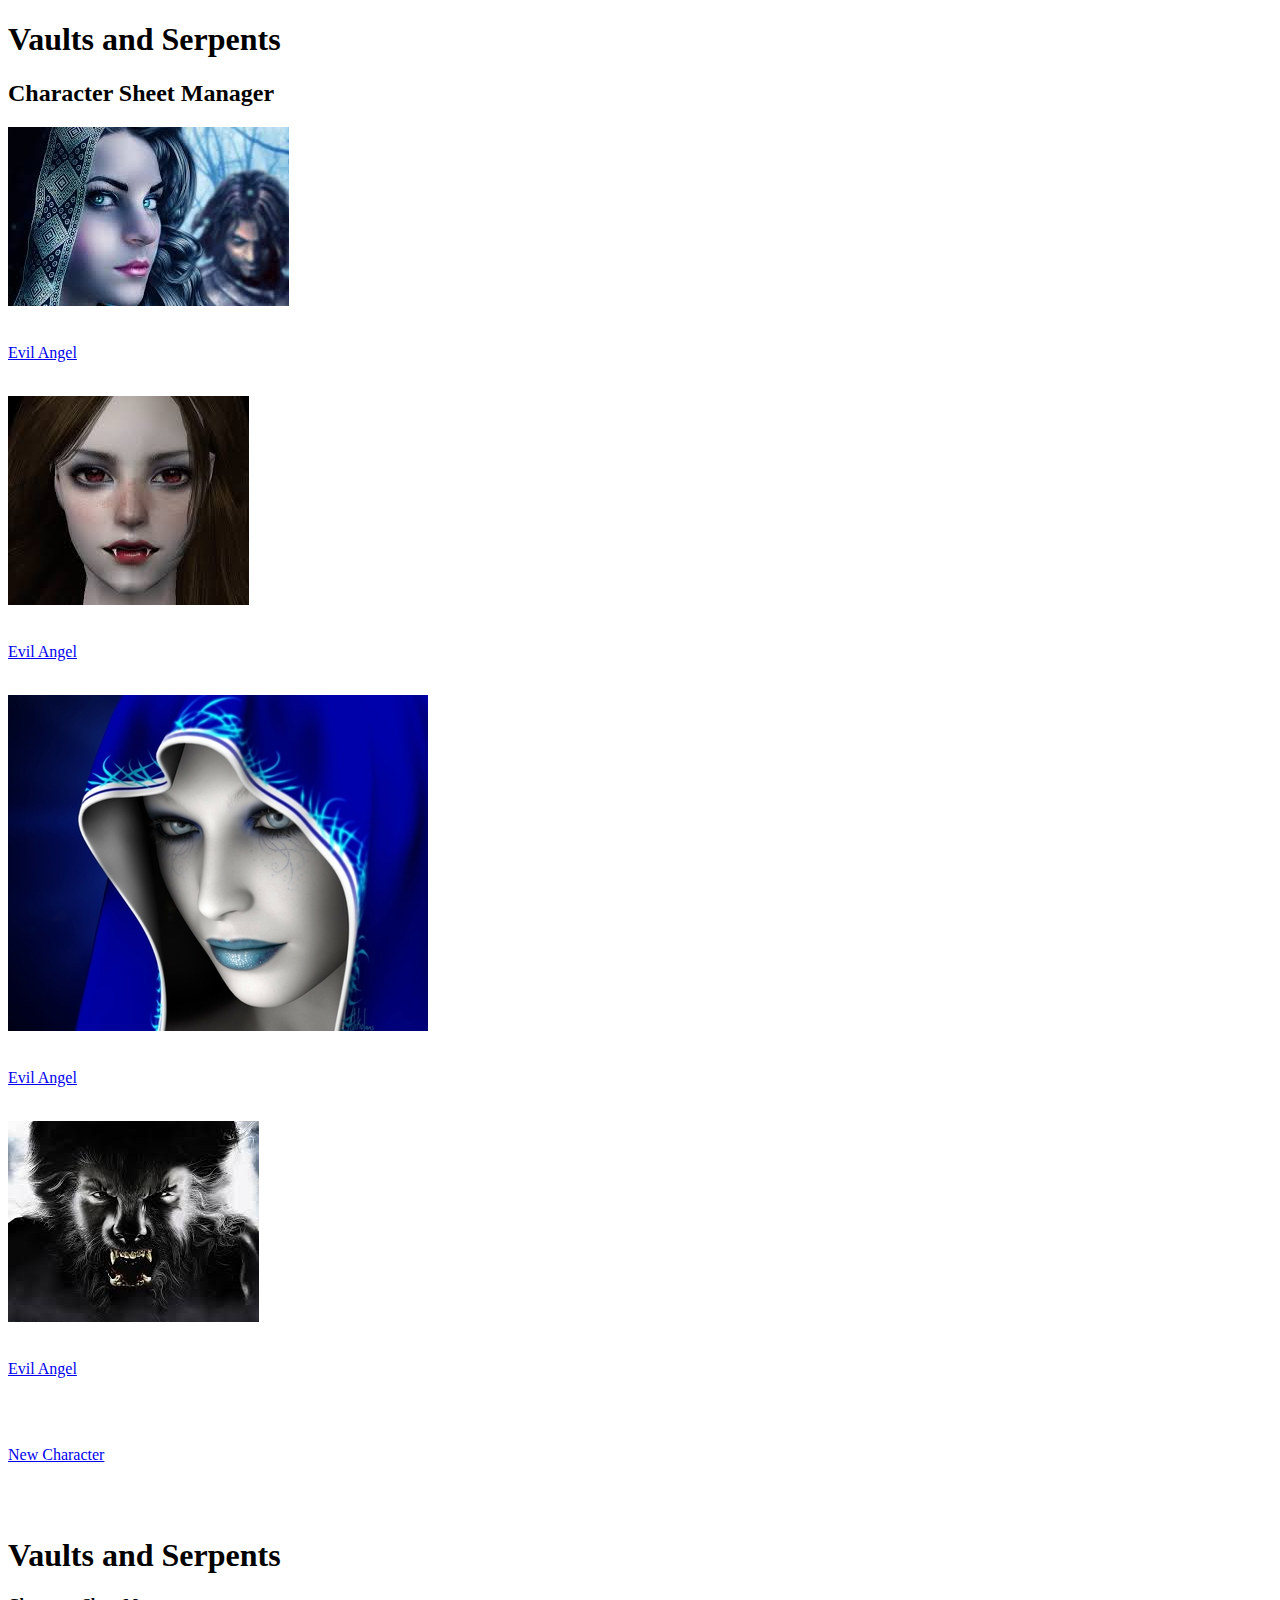
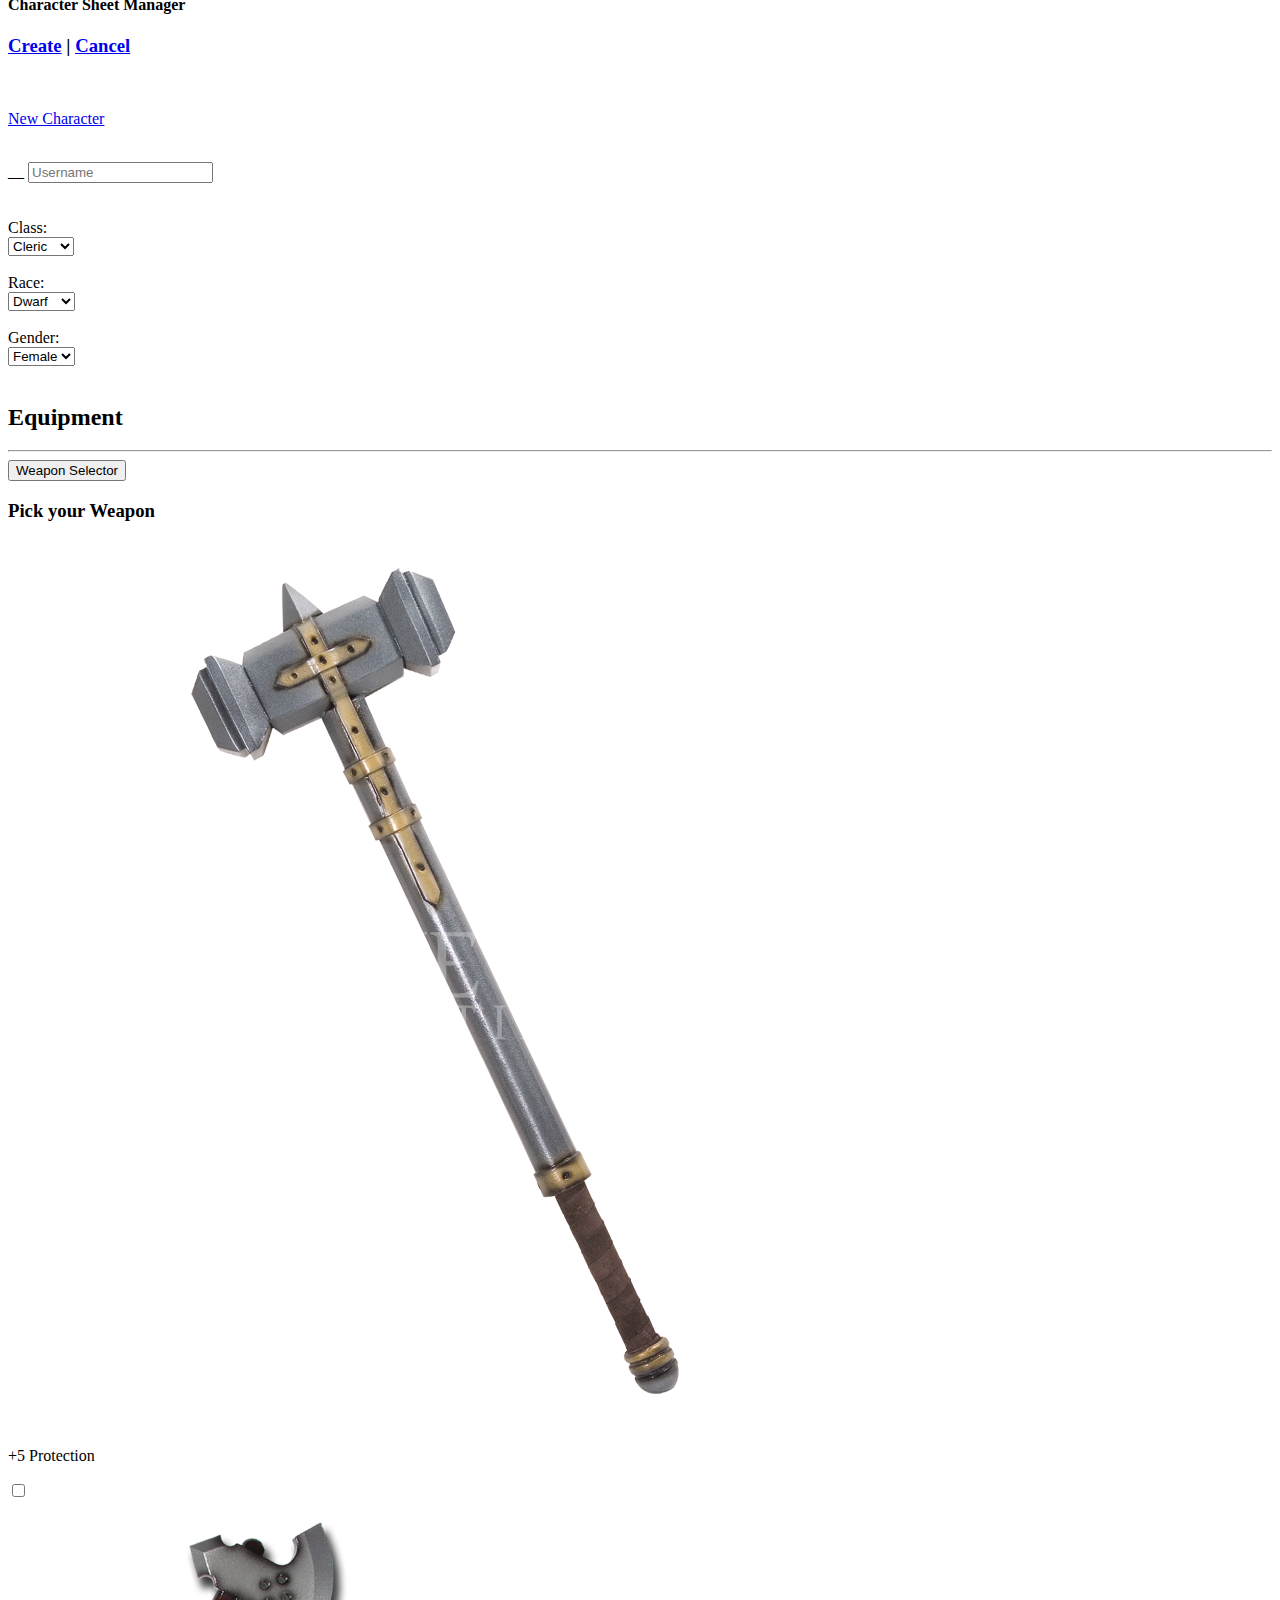
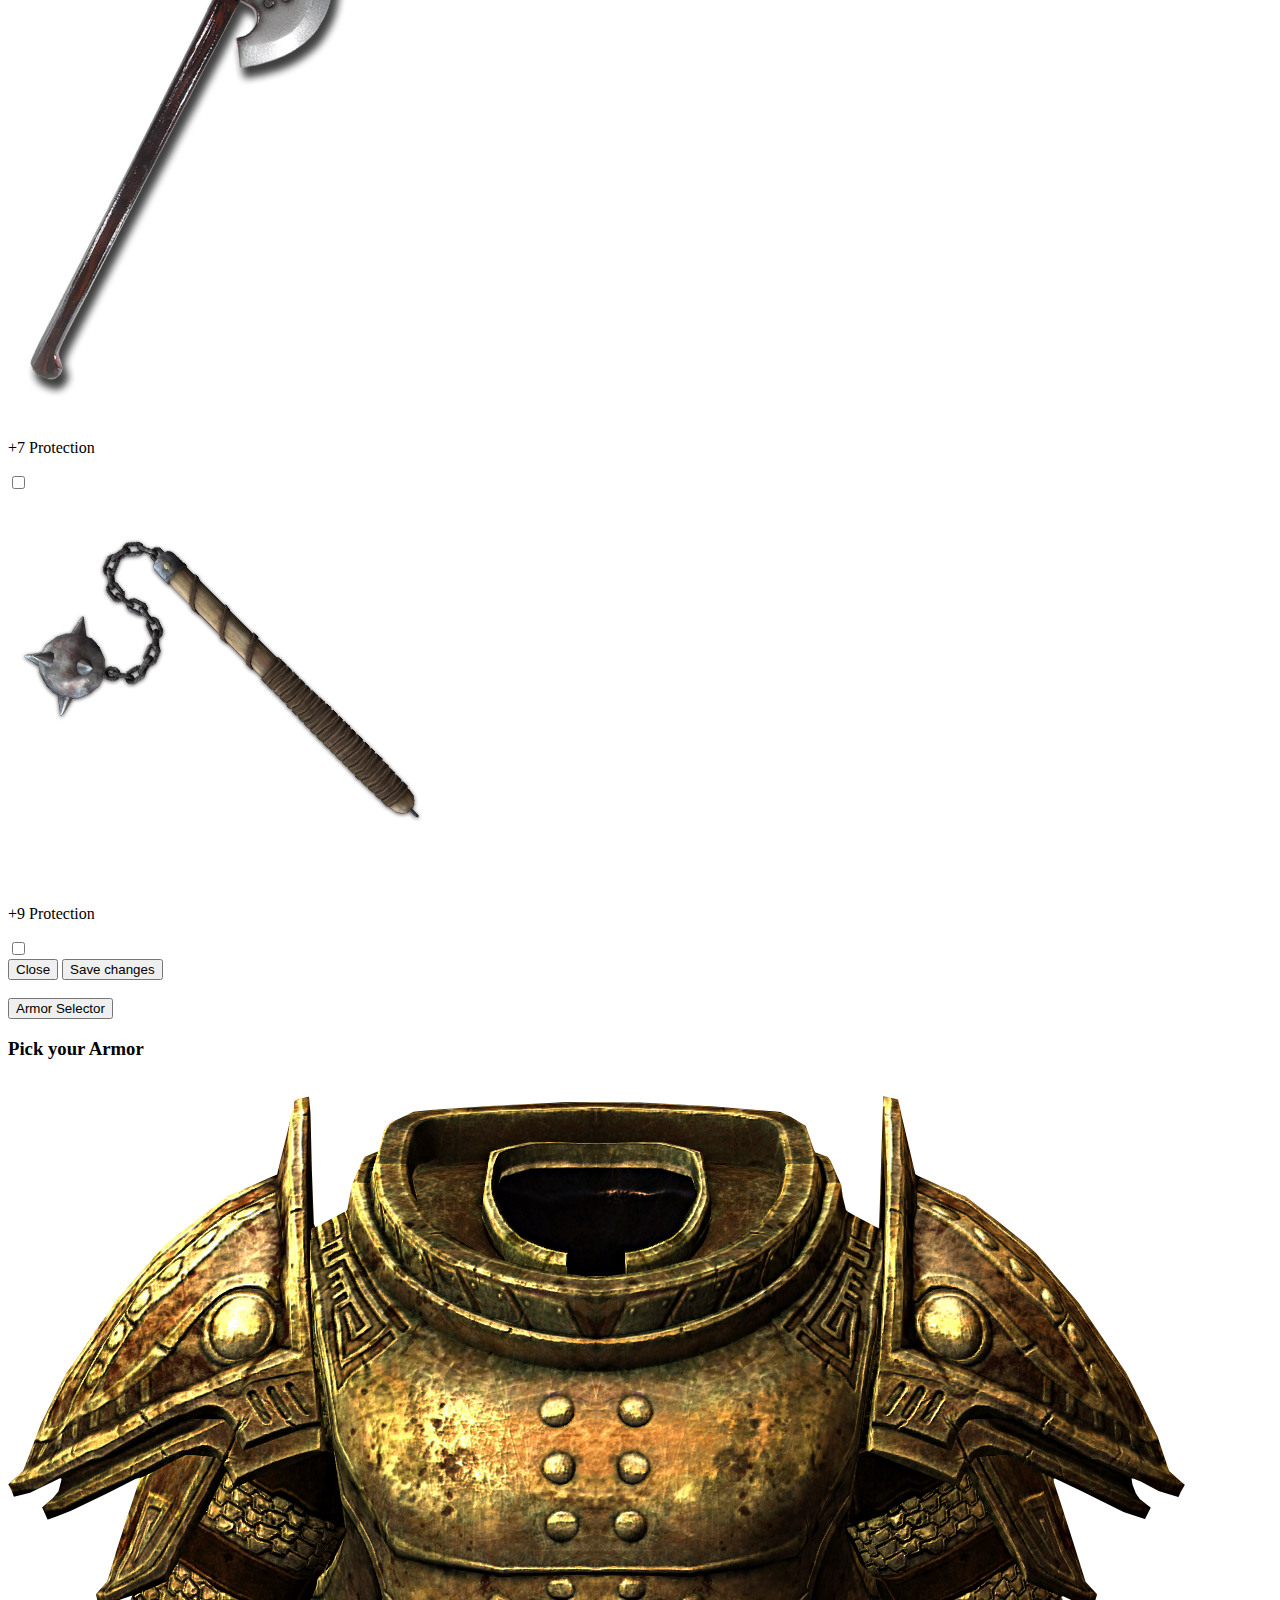
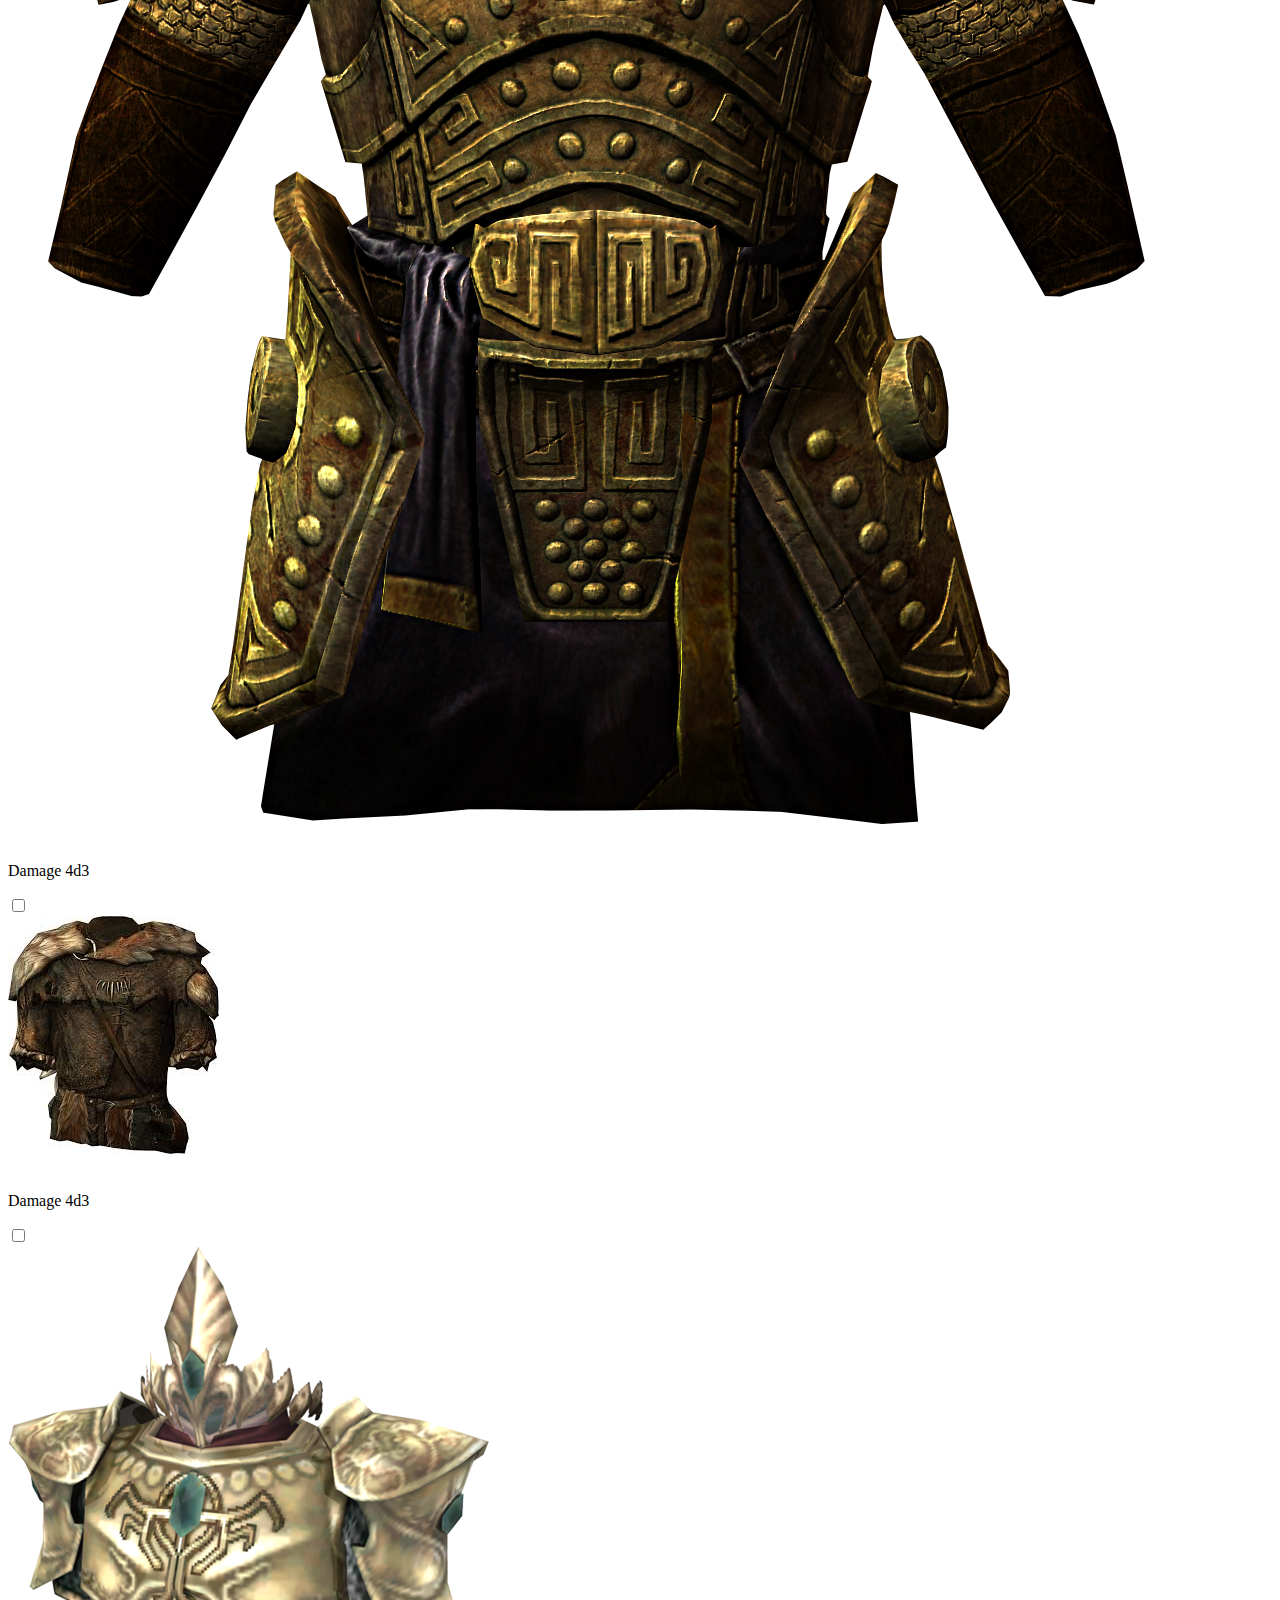
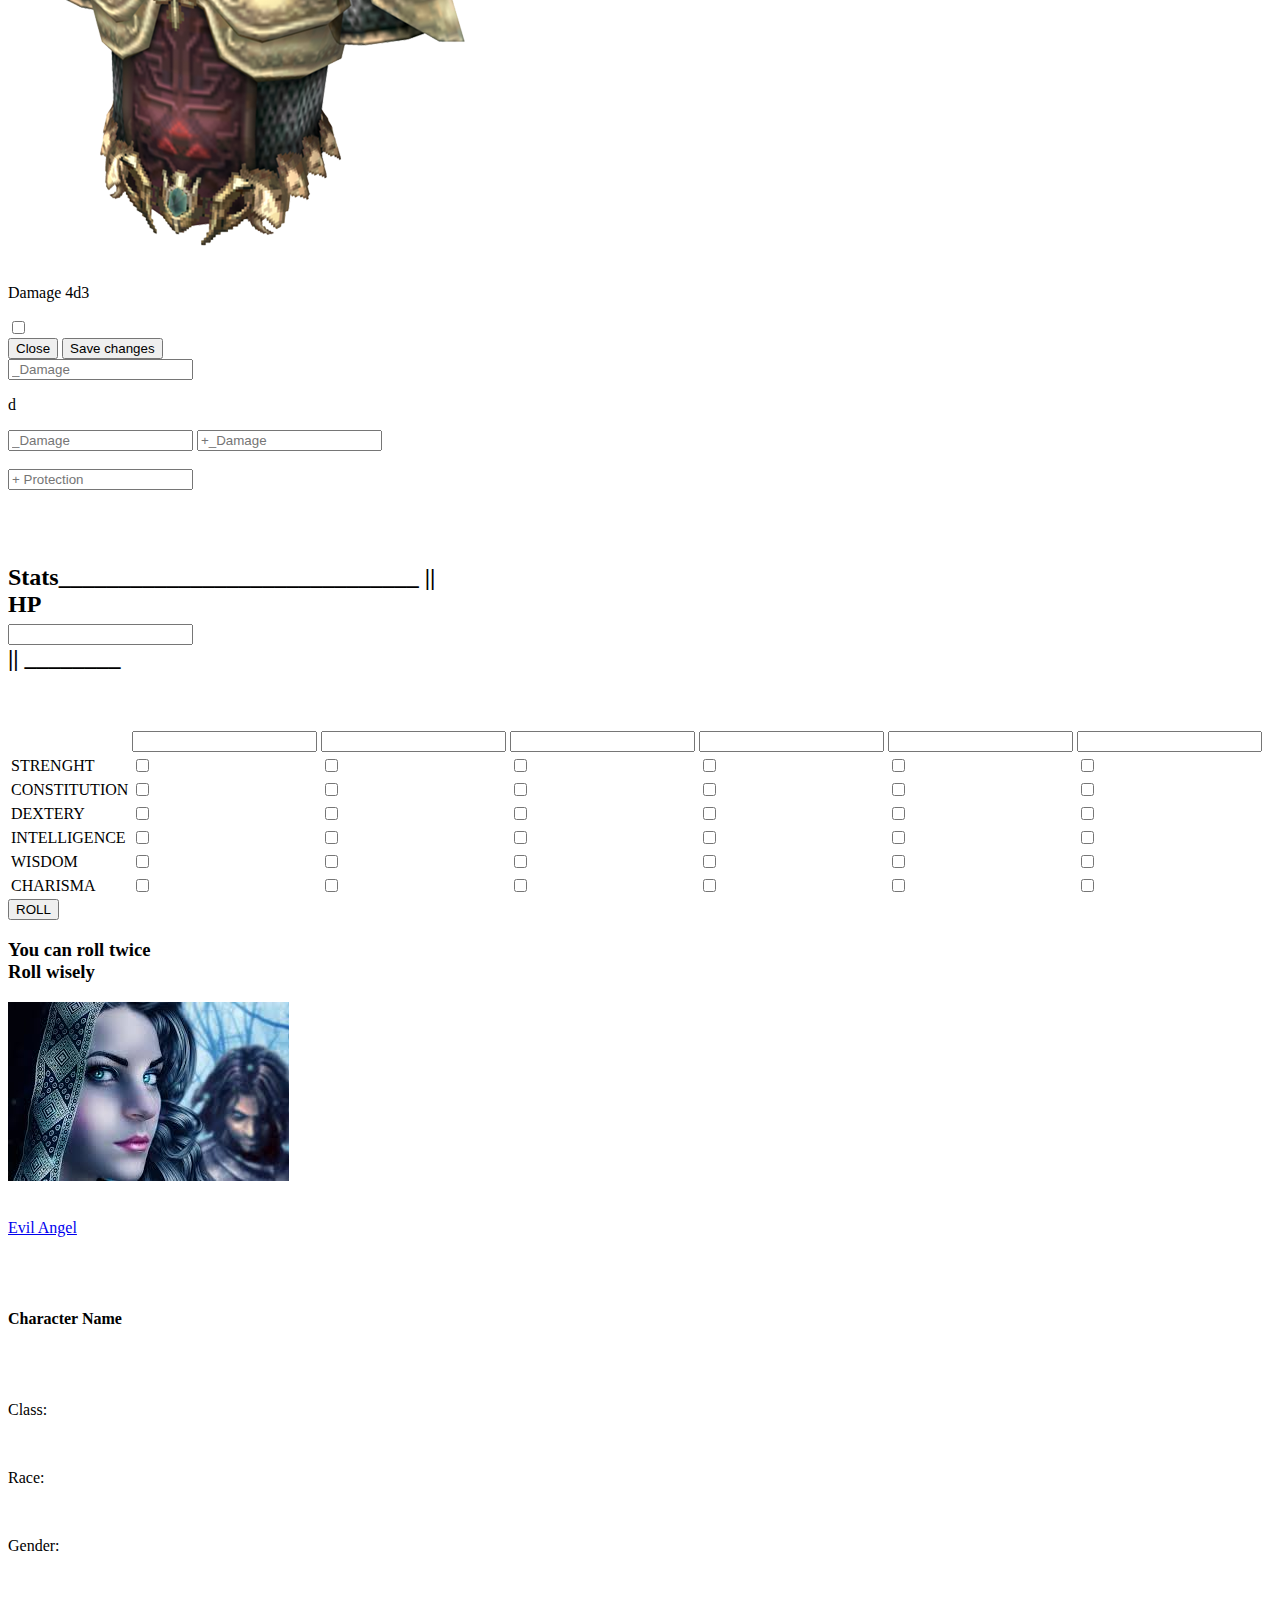
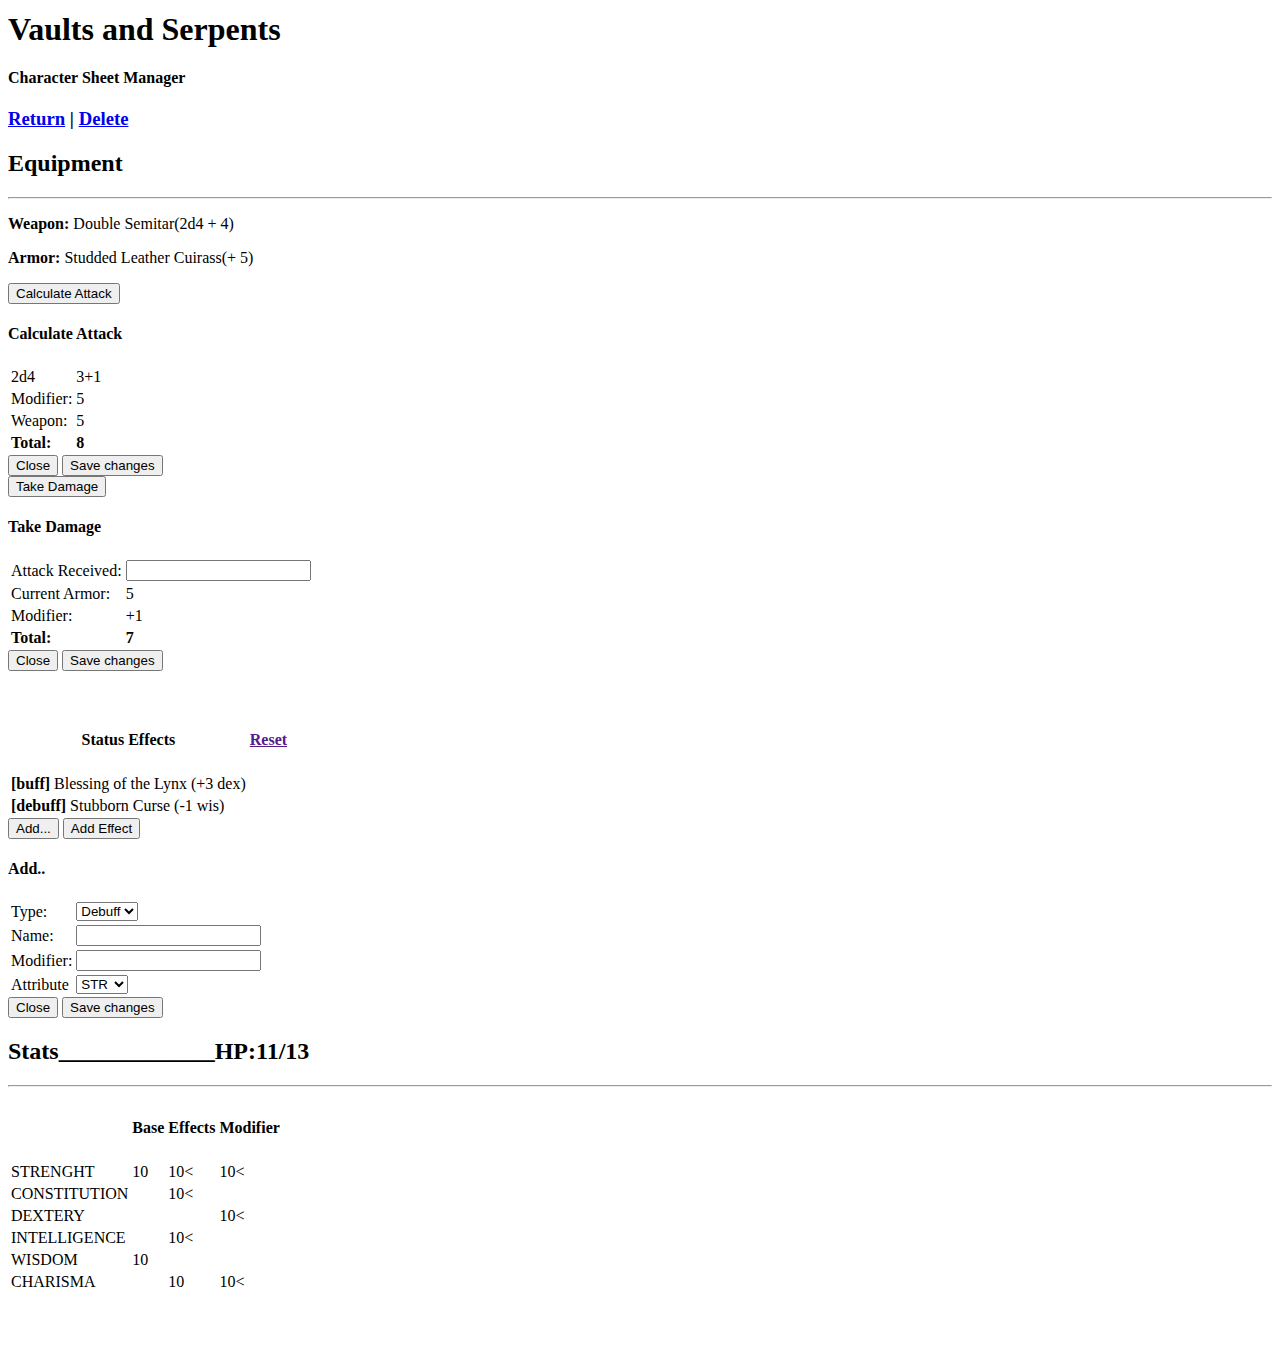
==== rogelioDiazJimenez_Final/index.html @ 83efd7be "Adjuntando el trabajo de Adrian Carmiol" ====
<!DOCTYPE html>
<html lang="en">
<head>
	<meta charset="UTF-8">
	<title>D&ampD app</title>

	<link rel="stylesheet" type="text/css" href="assetsbs/css/bootstrap.min.css">


	<link rel="stylesheet" href="assetsbs/font_awesome/css/font-awesome.min.css"/>
	<link rel="stylesheet" href="assetsbs/font_awesome/css/font-awesome.css"/>
    <link rel="stylesheet" type="text/css" href="assetsbs/css/styles.css">


    <script src="assetsbs/js/jquery-2.1.3.min.js"></script>
    <script src="assetsbs/js/bootstrap.min.js"></script>
    <script src="assetsbs/js/classFunctions.js"></script>
	<script src="assetsbs/js/logica.js"></script>
	<script src="assetsbs/js/form.js"></script>

</head>
<body>
	<div class="jumbotron">
		<div class="container">
			<h1>Vaults and Serpents</h1>
			<h2>Character Sheet Manager</h2>

		</div>
	</div>

	<div class="container " id="pageHome">
		<div class="row">
			<div class="col-lg-4 center-block text-center"><a href="javascript:;"><img src="img/character/character02.jpg" alt="..." class="img-rounded playerthumb"><br/><br/><p >Evil Angel</p></a><br/>
				</div>
			<div class="col-lg-4 text-center"><a href="javascript:;"><img src="img/character/character03.jpg" alt="..." class="img-rounded playerthumb"><br/><br/><p>Evil Angel</p></a>
				<br/>
				</div>
			<div class="col-lg-4 text-center"><a href="javascript:;"><img src="img/character/character04.jpg" alt="..." class="img-rounded playerthumb"><br/><br/><p>Evil Angel</p></a>
				<br/>
				</div>
			<div class="col-lg-4 text-center"><a href="javascript:;"><img src="img/character/character05.jpg" alt="..." class="img-rounded playerthumb"><br/><br/><p>Evil Angel</p></a>
				<br/>
				</div>

			<div class="col-lg-4 text-center"><a href="javascript:;"><i class="fa fa-user-plus fsize"></i><br/><p>New Character</p></a><br/>
				<br/></div>
		</div>
	</div>

	<div class="container" id="pageCreacion">
		<div class="row">
			<div class=" jumbotron">
				<h1>Vaults and Serpents</h1>
				<h4>Character Sheet Manager</h4>
				<h3><a href="javascript:">Create</a> | <a href="javascript;">Cancel</a></h3>
			</div>
		</div>
		<div class="row center-block">

				<div class="col-lg-4 text-center">
					<a href="javascript:;"><i class="fa fa-user-plus fsize"></i><br/><p>New Character</p></a><br/>
				</div>
				<div id="form-container" class="col-lg-6" >
					<form class="form-horizontal well bs-component col-lg-8" id="form-personaje">
						<div class="input-group margin-bottom-sm">
							<span class="input-group-addon">_<i class="fa fa-user fa-fw"></i>_</span>
							<input class="form-control" type="text" placeholder="Username">
						</div>
						<br/>
						<br/>

						<div class="form-group">
							<label class="col-lg-2 control-label">Class: </label>
							<div class="col-lg-10" id="slt-clase">
								<select class="selectpicker form-control">
									<option>Cleric</option>
									<option>Thief</option>
									<option>Warrior</option>
									<option>Wizard</option>
								</select>
							</div>
						</div>
						<br/>
						<div class="form-group">
							<label class="col-lg-2 control-label">Race: </label>
							<div class="col-lg-10" id="slt-race">
								<select class="selectpicker form-control">
									<option>Dwarf</option>
									<option>Elf</option>
									<option>Human</option>
									<option>Halfling</option>
								</select>
							</div>
						</div>
						<br/>
						<div class="form-group">
							<label class="col-lg-2 control-label">Gender:</label>
							<div class="col-lg-10" id="slt-gender">
								<select class="selectpicker form-control">
									<option>Female</option>
									<option>Male</option>

								</select>
							</div>
						</div>
						<br/>

					</form>
				</div>


		</div>

		<div class="row">
			<h2>Equipment</h2>
			<hr/>

				<div class="col-lg-6">
					<div class="input-group margin-bottom-sm col-lg-6">
						<span class="input-group-addon"><i class="fa fa-gavel fa-fw"></i></span>
						<button type="button" class="btn btn-primary" data-toggle="modal" data-target=".bs-weapon-modal-lg">Weapon Selector</button>

						<div class="modal fade bs-weapon-modal-lg" tabindex="-1" role="dialog" aria-labelledby="myLargeModalLabel" aria-hidden="true">
							<div class="modal-dialog modal-lg">
								<div class="modal-content container text-center">
									<div class="modal-header">
										<h3>Pick your Weapon</h3>
									</div>
									<br/>
									<div class="col-lg-4">
										<img src="img/weapon/weapon01.png" alt="" class="weaponSize"/>
										<br/>
										<br/>
										<p>+5 Protection</p>
										<input type="checkbox"/>
									</div>
									<div class="col-lg-4">
										<img src="img/weapon/weapon02.png" alt="" class="weaponSize"/>
										<br/>
										<br/>
										<p>+7 Protection</p>
										<input type="checkbox"/>
									</div>
									<div class="col-lg-4">
										<img src="img/weapon/weapon03.png" alt="" class="weaponSize"/>
										<br/>
										<br/>
										<p>+9 Protection</p>
										<input type="checkbox"/>
										<div class="modal-footer">
											<button type="button" class="btn btn-default" data-dismiss="modal">Close</button>
											<button type="button" class="btn btn-primary">Save changes</button>
										</div>
									</div>
								</div>
							</div>
						</div>
					</div>
					<br/>

					<div class="input-group margin-bottom-sm col-lg-6">
						<span class="input-group-addon"><i class="fa fa-shield fa-fw"></i></span>
						<button type="button" class="btn btn-primary" data-toggle="modal" data-target=".bs-armor-modal-lg">Armor Selector</button>

						<div class="modal fade bs-armor-modal-lg" tabindex="-1" role="dialog" aria-labelledby="myLargeModalLabel" aria-hidden="true">
							<div class="modal-dialog modal-lg">
								<div class="modal-content container text-center">
									<div class="modal-header">
										<h3>Pick your Armor</h3>
									</div>
									<br/>
									<div class="col-lg-4">
										<img src="img/armor/armor01.png" alt="" class="armorSize"/>
										<br/>
										<br/>
										<p>Damage 4d3</p>
										<input type="checkbox"/>
									</div>
									<div class="col-lg-4">
										<img src="img/armor/armor02.jpg" alt="" class="armorSize"/>
										<br/>
										<br/>
										<p>Damage 4d3</p>
										<input type="checkbox"/>
									</div>
									<div class="col-lg-4">
										<img src="img/armor/armor03.png" alt="" class="armorSize"/>
										<br/>
										<br/>
										<p>Damage 4d3</p>
										<input type="checkbox"/>
										<div class="modal-footer">
											<button type="button" class="btn btn-default" data-dismiss="modal">Close</button>
											<button type="button" class="btn btn-primary">Save changes</button>
										</div>
									</div>
								</div>
							</div>
						</div>


					</div>

				</div>
				<div class="col-lg-6">
					<div class="input-group margin-bottom-sm col-lg-6">
						<span class="input-group-addon"><i class="fa fa-heartbeat fa-fw"></i></span>
						<input class="form-control" type="text" placeholder="_Damage"><p> d</p>
						<input class="form-control" type="text" placeholder="_Damage">
						<input class="form-control" type="text" placeholder="+_Damage">
					</div>
					<br/>

					<div class="input-group margin-bottom-sm col-lg-6">
						<span class="input-group-addon"><i class="fa fa-university fa-fw"></i></span>
						<input class="form-control" type="text" placeholder="+ Protection">
					</div>

				</div>


		</div>
		<br/>
		<br/>
		<br/>
		<div class="row">
			<div class="col-lg-12 form-inline"><h2>Stats______________________________ || <div class="form-group">
				<label for="inputHP" class="col-lg-4 control-label">HP</label>
				<div class="col-lg-4">
					<input type="text" class="form-control" id="inputHP">
				</div>
			</div> || ________ </h2>
				<br/>
			</div>

		</div>
		<br/>
		<div class="row">

			<div class="col-lg-6">
				<table class="table text-center">
					<thead >
						<tr>
							<th></th>
							<th><input type="text" class="resizedTextbox"/></th>
							<th><input type="text" class="resizedTextbox"/></th>
							<th><input type="text" class="resizedTextbox"/></th>
							<th><input type="text" class="resizedTextbox"/></th>
							<th><input type="text" class="resizedTextbox"/></th>
							<th><input type="text" class="resizedTextbox"/></th>
						</tr>
					</thead>
					<tbody>
						<tr>
							<td class="text-left">STRENGHT</td>
							<td><input type="checkbox"/></td>
							<td><input type="checkbox"/></td>
							<td><input type="checkbox"/></td>
							<td><input type="checkbox"/></td>
							<td><input type="checkbox"/></td>
							<td><input type="checkbox"/></td>
						</tr>
						<tr>
							<td class="text-left">CONSTITUTION</td>
							<td><input type="checkbox"/></td>
							<td><input type="checkbox"/></td>
							<td><input type="checkbox"/></td>
							<td><input type="checkbox"/></td>
							<td><input type="checkbox"/></td>
							<td><input type="checkbox"/></td>
						</tr>
						<tr>
							<td class="text-left">DEXTERY</td>
							<td><input type="checkbox"/></td>
							<td><input type="checkbox"/></td>
							<td><input type="checkbox"/></td>
							<td><input type="checkbox"/></td>
							<td><input type="checkbox"/></td>
							<td><input type="checkbox"/></td>
						</tr>
						<tr>
							<td class="text-left">INTELLIGENCE</td>
							<td><input type="checkbox"/></td>
							<td><input type="checkbox"/></td>
							<td><input type="checkbox"/></td>
							<td><input type="checkbox"/></td>
							<td><input type="checkbox"/></td>
							<td><input type="checkbox"/></td>
						</tr>
						<tr>
							<td class="text-left">WISDOM</td>
							<td><input type="checkbox"/></td>
							<td><input type="checkbox"/></td>
							<td><input type="checkbox"/></td>
							<td><input type="checkbox"/></td>
							<td><input type="checkbox"/></td>
							<td><input type="checkbox"/></td>
						</tr>
						<tr>
							<td class="text-left">CHARISMA</td>
							<td><input type="checkbox"/></td>
							<td><input type="checkbox"/></td>
							<td><input type="checkbox"/></td>
							<td><input type="checkbox"/></td>
							<td><input type="checkbox"/></td>
							<td><input type="checkbox"/></td>
						</tr>
					</tbody>
				</table>
			</div>
			<div class="col-lg6 text-center">
				<button type="button" class="btn btn-default btn-lg" data-toggle="tooltip" data-placement="right" title="You can Roll Twice.  Roll Wisely">ROLL</button>
				<h3>You can roll twice <br/>Roll wisely</h3>
			</div>
		</div>
    </div>


	<div class="container" id="pageUtilPer">
		<div class="row">
			<div class="col-lg-6">
				<div class="col-lg-4 text-center"><a href="javascript:;"><img src="img/character/character02.jpg" alt="..." class="img-rounded playerthumb"><br/><br/><p >Evil Angel</p></a><br/>
				</div>
				<div>
					<form class="form-horizontal well bs-component col-lg-8" id="">
						<br/>
						<div class="input-group margin-bottom-sm">
							<h4>Character Name</h4>
						</div>
						<br/>
						<br/>
						<div class="form-group">
							<div class="col-lg-10" id="">
								<p>Class:</p>

							</div>
						</div>
						<br/>


						<div class="form-group">

							<div class="col-lg-10" id="">
								<p>Race:</p>

							</div>
						</div>
						<br/>
						<div class="form-group">
								<div class="col-lg-10" id="">
								<p>Gender:</p>

							</div>
						</div>
						<br/>

					</form>
				</div>
			</div>
			<div class="col-lg-6 jumbotron">
				<h1>Vaults and Serpents</h1>
				<h4>Character Sheet Manager</h4>
				<h3><a href="javascript:">Return</a> | <a href="javascript;">Delete</a></h3>
			</div>
		</div>
		<div class="row">
			<div class="col-lg-6">
				<h2>Equipment</h2>
				<hr/>
				<p><b>Weapon: </b> Double Semitar(2d4 + 4)</p>
				<p><b>Armor: </b> Studded Leather Cuirass(+ 5)</p>

				<button type="button" class="btn btn-default" data-toggle="modal" data-target=".bs-attack-modal-sm">Calculate Attack</button>

				<div class="modal fade bs-attack-modal-sm" tabindex="-1" role="dialog" aria-labelledby="mySmallModalLabel" aria-hidden="true">
					<div class="modal-dialog modal-sm">
						<div class="modal-content">

							<div class="container text-center">

								<div class="col-lg-3">
									<div class="modal-header">
										<h4>Calculate Attack</h4>
									</div>

									<table class="table">
										<tr>
											<td>2d4</td>
											<td>3+1</td>

										</tr>
										<tr>
											<td>Modifier: </td>
											<td>5</td>
										</tr>
										<tr>
											<td>Weapon: </td>
											<td>5</td>
										</tr>
										<tfoot>
											<tr>
												<td><b>Total:</b></td>
												<td><b>8</b></td>
											</tr>
										</tfoot>
									</table>
									<div class="modal-footer">
										<button type="button" class="btn btn-default btn-sm" data-dismiss="modal">Close</button>
										<button type="button" class="btn btn-primary btn-sm">Save changes</button>
									</div>
								</div>

							</div>

						</div>
					</div>
				</div>


				<button type="button" class="btn btn-default" data-toggle="modal" data-target=".bs-damage-modal-sm">Take Damage</button>

				<div class="modal fade bs-damage-modal-sm" tabindex="-1" role="dialog" aria-labelledby="mySmallModalLabel" aria-hidden="true">
					<div class="modal-dialog modal-sm">
						<div class="modal-content">

							<div class="container text-center">

								<div class="col-lg-3">
									<div class="modal-header">
										<h4>Take Damage</h4>
									</div>

									<table class="table">
										<tr>
											<td>Attack Received:</td>
											<td><input type="text"/></td>

										</tr>
										<tr>
											<td>Current Armor: </td>
											<td>5</td>
										</tr>
										<tr>
											<td>Modifier: </td>
											<td>+1</td>
										</tr>
										<tfoot>
										<tr>
											<td><b>Total:</b></td>
											<td><b>7</b></td>
										</tr>
										</tfoot>
									</table>
									<div class="modal-footer">
										<button type="button" class="btn btn-default btn-sm" data-dismiss="modal">Close</button>
										<button type="button" class="btn btn-primary btn-sm">Save changes</button>
									</div>
								</div>

							</div>

						</div>
					</div>
				</div>
				<br/>
				<br/>

				<table class="table">
					<thead>
					<tr>
						<th><h4>Status Effects</h4></th>
						<th><a href="">Reset</a></th>
					</tr>
					</thead>
					<tbody>
					<tr>
						<td><b>[buff] </b> Blessing of the Lynx (+3 dex) </td>
						<td><a href=""><i class="fa fa-times-circle"></i></a></td>
					</tr>
					<tr>
						<td><b>[debuff] </b> Stubborn Curse (-1 wis) </td>
						<td><a href=""><i class="fa fa-times-circle"></i></a></td>
					</tr>
					</tbody>
				</table>
				<button class="btn btn-default">Add...</button>



				<button type="button" class="btn btn-default" data-toggle="modal" data-target=".bs-add-modal-sm">Add Effect</button>

				<div class="modal fade bs-add-modal-sm" tabindex="-1" role="dialog" aria-labelledby="mySmallModalLabel" aria-hidden="true">
					<div class="modal-dialog modal-sm">
						<div class="modal-content">

							<div class="container text-center">

								<div class="col-lg-3">
									<div class="modal-header">
										<h4>Add..</h4>
									</div>

									<table class="table">
										<tr>
											<td>Type:</td>
											<td>
												<select class="selectpicker form-control">
													<option>Debuff</option>
													<option>Buff</option>

												</select>
											</td>

										</tr>
										<tr>
											<td>Name: </td>
											<td><input type="text"/></td>
										</tr>
										<tr>
											<td>Modifier: </td>
											<td><input type="number"/></td>
										</tr>

										<tr>
											<td>Attribute</td>
											<td>
												<select class="selectpicker form-control">
													<option>STR</option>
													<option>CON</option>
													<option value="">DEX</option>
													<option value="">INT</option>
													<option value="">WIS</option>
													<option value="">CHA</option>
												</select>
											</td>
										</tr>

									</table>
									<div class="modal-footer">
										<button type="button" class="btn btn-default btn-sm" data-dismiss="modal">Close</button>
										<button type="button" class="btn btn-primary btn-sm">Save changes</button>
									</div>
								</div>

							</div>

						</div>
					</div>
				</div>






			</div>
			<div class="col-lg-6">
				<h2>Stats_____________HP:11/13</h2>
				<hr/>

				<table class="table text-center">
					<thead >
					<tr>
						<th></th>
						<th><h4>Base</h4></th>
						<th><h4>Effects</h4></th>
						<th><h4>Modifier</h4></th>

					</tr>
					</thead>
					<tbody>
					<tr>
						<td class="text-left">STRENGHT</td>
						<td>10</td>
						<td>10<</td>
						<td>10<</td>

					</tr>
					<tr>
						<td class="text-left">CONSTITUTION</td>
						<td></td>
						<td>10<</td>
						<td></td>

					</tr>
					<tr>
						<td class="text-left">DEXTERY</td>
						<td></td>
						<td></td>
						<td>10<</td>

					</tr>
					<tr>
						<td class="text-left">INTELLIGENCE</td>
						<td></td>
						<td>10<</td>
						<td></td>

					</tr>
					<tr>
						<td class="text-left">WISDOM</td>
						<td>10</td>
						<td></td>

					</tr>
					<tr>
						<td class="text-left">CHARISMA</td>
						<td></td>
						<td>10</td>
						<td>10<</td>

					</tr>
					</tbody>
				</table>


			</div>
		</div>
		<br/>
		<br/>
		<br/>
	</div>




</body>
</html>
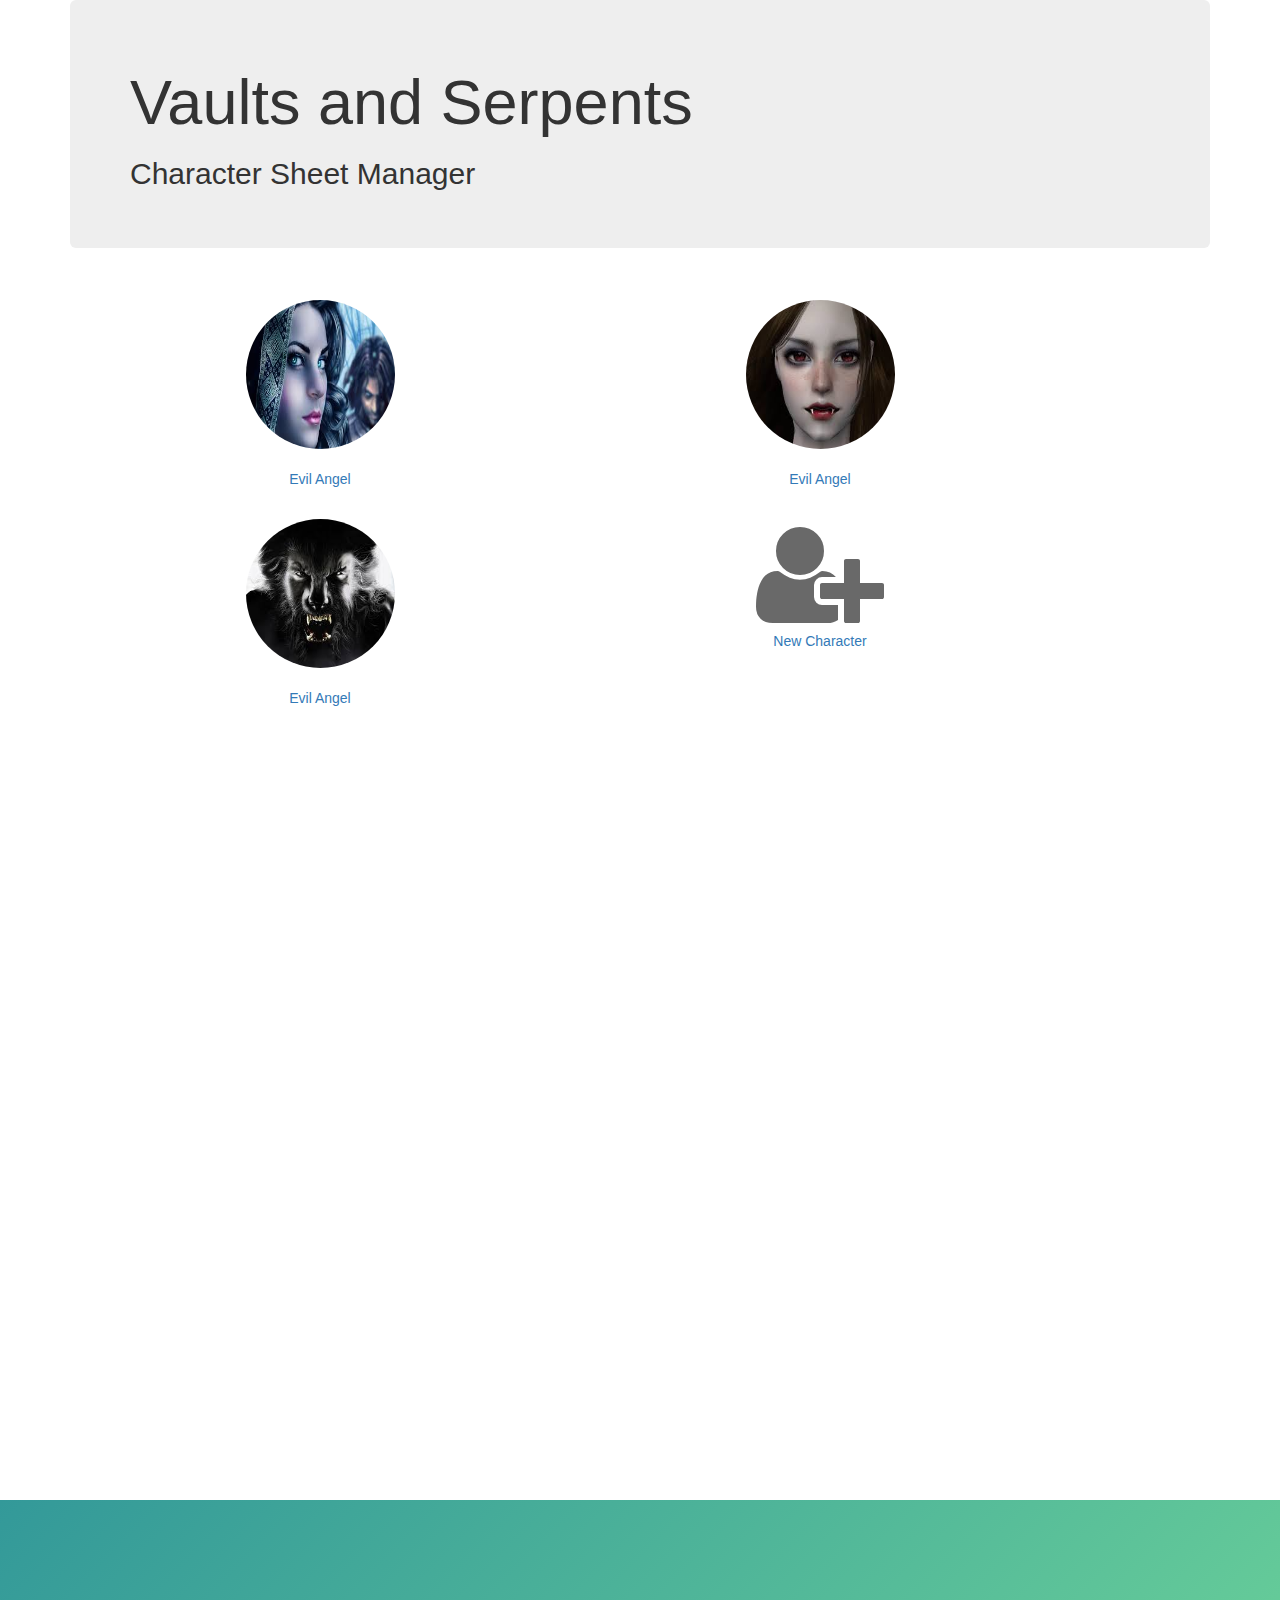
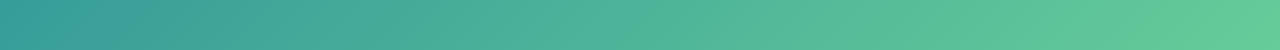
==== commit 19d8b3a4: "Cambiando layout para que pueda hacer los movimientos del slide y responda al JS" ====
--- a/rogelioDiazJimenez_Final/index.html
+++ b/rogelioDiazJimenez_Final/index.html
@@ -2,628 +2,642 @@
 <!DOCTYPE html>
 <html lang="en">
 <head>
-	<meta charset="UTF-8">
-	<title>D&ampD app</title>
-
-	<link rel="stylesheet" type="text/css" href="assetsbs/css/bootstrap.min.css">
-
-
-	<link rel="stylesheet" href="assetsbs/font_awesome/css/font-awesome.min.css"/>
-	<link rel="stylesheet" href="assetsbs/font_awesome/css/font-awesome.css"/>
-    <link rel="stylesheet" type="text/css" href="assetsbs/css/styles.css">
-
-
-    <script src="assetsbs/js/jquery-2.1.3.min.js"></script>
-    <script src="assetsbs/js/bootstrap.min.js"></script>
-    <script src="assetsbs/js/classFunctions.js"></script>
-	<script src="assetsbs/js/logica.js"></script>
-	<script src="assetsbs/js/form.js"></script>
+
+	<meta charset="utf-8">
+	<title>D&amp;D app</title>
+    <meta name="viewport" content="width=device-width, initial-scale=1.0, maximum-scale=1.0, user-scalable=no">
+    <meta http-equiv="X-UA-Compatible" content="IE=edge,chrome=1" />
+    <!--  Inicializamos primero el Jquery porque bootstrap funciona en conjunto con Jquery-->
+    <script src="js/jquery-2.1.3.min.js"></script>
+    <!--  Archivos de Bootstrap-->
+	<link rel="stylesheet" type="text/css" href="css/util/bootstrap.css">
+	<link rel="stylesheet" type="text/css" href="css/util/bootstrap.min.css">
+	<link rel="stylesheet" type="text/css" href="css/util/bootstrap-theme.min.css">
+	<link rel="stylesheet" type="text/css" href="css/util/bootstrap-theme.css.map">
+    <!-- Los fa-# para iconos e imagenes -->
+	<link rel="stylesheet" href="font_awesome/css/font-awesome.min.css"/>
+	<link rel="stylesheet" href="font_awesome/css/font-awesome.css"/>
+    <!-- Estilo propio de la pagina  -->
+    <link rel="stylesheet" type="text/css" href="css/styles.css">
 
 </head>
+
 <body>
-	<div class="jumbotron">
-		<div class="container">
+  <header>
+	<div class="container">
+	   <div class="jumbotron">
 			<h1>Vaults and Serpents</h1>
 			<h2>Character Sheet Manager</h2>
-
 		</div>
 	</div>
-
-	<div class="container " id="pageHome">
-		<div class="row">
-			<div class="col-lg-4 center-block text-center"><a href="javascript:;"><img src="img/character/character02.jpg" alt="..." class="img-rounded playerthumb"><br/><br/><p >Evil Angel</p></a><br/>
+  </header>
+  <div class="container">
+	   <div id="content">
+		   <div id="slider">
+				<div class="container-fluid" id="pageHome">
+					<div class="row">
+						<div class="col-lg-4 center-block text-center"><a href="javascript:;"><img src="img/character/character02.jpg" alt="..." class="img-rounded playerthumb"><br/><br/><p >Evil Angel</p></a><br/>
+							</div>
+						<div class="col-lg-4 text-center"><a href="javascript:;"><img src="img/character/character03.jpg" alt="..." class="img-rounded playerthumb"><br/><br/><p>Evil Angel</p></a>
+							<br/>
+							</div>
+						<div class="col-lg-4 text-center"><a href="javascript:;"><img src="img/character/character04.jpg" alt="..." class="img-rounded playerthumb"><br/><br/><p>Evil Angel</p></a>
+							<br/>
+							</div>
+						<div class="col-lg-4 text-center"><a href="javascript:;"><img src="img/character/character05.jpg" alt="..." class="img-rounded playerthumb"><br/><br/><p>Evil Angel</p></a>
+							<br/>
+							</div>
+
+						<div class="col-lg-4 text-center" id="addingbuttom">
+							  <a href="javascript:;"><i class="fa fa-user-plus fsize"></i><br/>
+							    <p>New Character</p>
+							  </a>
+						</div>
+					</div>
 				</div>
-			<div class="col-lg-4 text-center"><a href="javascript:;"><img src="img/character/character03.jpg" alt="..." class="img-rounded playerthumb"><br/><br/><p>Evil Angel</p></a>
-				<br/>
+
+				<div class="container-fluid" id="pageCreacion">
+					<div class="row">
+						<div class=" jumbotron">
+							<h1>Vaults and Serpents</h1>
+							<h4>Character Sheet Manager</h4>
+							<h3><a href="javascript:">Create</a> | <a href="javascript;">Cancel</a></h3>
+						</div>
+					</div>
+					<div class="row center-block">
+
+							<div class="col-lg-4 text-center">
+								<a href="javascript:;"><i class="fa fa-user-plus fsize"></i><br/><p>New Character</p></a><br/>
+							</div>
+							<div id="form-container" class="col-lg-6" >
+								<form class="form-horizontal well bs-component col-lg-8" id="form-personaje">
+									<div class="input-group margin-bottom-sm">
+										<span class="input-group-addon">_<i class="fa fa-user fa-fw"></i>_</span>
+										<input class="form-control" type="text" placeholder="Username">
+									</div>
+									<br/>
+									<br/>
+
+									<div class="form-group">
+										<label class="col-lg-2 control-label">Class: </label>
+										<div class="col-lg-10" id="slt-clase">
+											<select class="selectpicker form-control">
+												<option>Cleric</option>
+												<option>Thief</option>
+												<option>Warrior</option>
+												<option>Wizard</option>
+											</select>
+										</div>
+									</div>
+									<br/>
+									<div class="form-group">
+										<label class="col-lg-2 control-label">Race: </label>
+										<div class="col-lg-10" id="slt-race">
+											<select class="selectpicker form-control">
+												<option>Dwarf</option>
+												<option>Elf</option>
+												<option>Human</option>
+												<option>Halfling</option>
+											</select>
+										</div>
+									</div>
+									<br/>
+									<div class="form-group">
+										<label class="col-lg-2 control-label">Gender:</label>
+										<div class="col-lg-10" id="slt-gender">
+											<select class="selectpicker form-control">
+												<option>Female</option>
+												<option>Male</option>
+
+											</select>
+										</div>
+									</div>
+									<br/>
+
+								</form>
+							</div>
+
+
+					</div>
+
+					<div class="row">
+						<h2>Equipment</h2>
+						<hr/>
+
+							<div class="col-lg-6">
+								<div class="input-group margin-bottom-sm col-lg-6">
+									<span class="input-group-addon"><i class="fa fa-gavel fa-fw"></i></span>
+									<button type="button" class="btn btn-primary" data-toggle="modal" data-target=".bs-weapon-modal-lg">Weapon Selector</button>
+
+									<div class="modal fade bs-weapon-modal-lg" tabindex="-1" role="dialog" aria-labelledby="myLargeModalLabel" aria-hidden="true">
+										<div class="modal-dialog modal-lg">
+											<div class="modal-content container text-center">
+												<div class="modal-header">
+													<h3>Pick your Weapon</h3>
+												</div>
+												<br/>
+												<div class="col-lg-4">
+													<img src="img/weapon/weapon01.png" alt="" class="weaponSize"/>
+													<br/>
+													<br/>
+													<p>+5 Protection</p>
+													<input type="checkbox"/>
+												</div>
+												<div class="col-lg-4">
+													<img src="img/weapon/weapon02.png" alt="" class="weaponSize"/>
+													<br/>
+													<br/>
+													<p>+7 Protection</p>
+													<input type="checkbox"/>
+												</div>
+												<div class="col-lg-4">
+													<img src="img/weapon/weapon03.png" alt="" class="weaponSize"/>
+													<br/>
+													<br/>
+													<p>+9 Protection</p>
+													<input type="checkbox"/>
+													<div class="modal-footer">
+														<button type="button" class="btn btn-default" data-dismiss="modal">Close</button>
+														<button type="button" class="btn btn-primary">Save changes</button>
+													</div>
+												</div>
+											</div>
+										</div>
+									</div>
+								</div>
+								<br/>
+
+								<div class="input-group margin-bottom-sm col-lg-6">
+									<span class="input-group-addon"><i class="fa fa-shield fa-fw"></i></span>
+									<button type="button" class="btn btn-primary" data-toggle="modal" data-target=".bs-armor-modal-lg">Armor Selector</button>
+
+									<div class="modal fade bs-armor-modal-lg" tabindex="-1" role="dialog" aria-labelledby="myLargeModalLabel" aria-hidden="true">
+										<div class="modal-dialog modal-lg">
+											<div class="modal-content container text-center">
+												<div class="modal-header">
+													<h3>Pick your Armor</h3>
+												</div>
+												<br/>
+												<div class="col-lg-4">
+													<img src="img/armor/armor01.png" alt="" class="armorSize"/>
+													<br/>
+													<br/>
+													<p>Damage 4d3</p>
+													<input type="checkbox"/>
+												</div>
+												<div class="col-lg-4">
+													<img src="img/armor/armor02.jpg" alt="" class="armorSize"/>
+													<br/>
+													<br/>
+													<p>Damage 4d3</p>
+													<input type="checkbox"/>
+												</div>
+												<div class="col-lg-4">
+													<img src="img/armor/armor03.png" alt="" class="armorSize"/>
+													<br/>
+													<br/>
+													<p>Damage 4d3</p>
+													<input type="checkbox"/>
+													<div class="modal-footer">
+														<button type="button" class="btn btn-default" data-dismiss="modal">Close</button>
+														<button type="button" class="btn btn-primary">Save changes</button>
+													</div>
+												</div>
+											</div>
+										</div>
+									</div>
+
+
+								</div>
+
+							</div>
+							<div class="col-lg-6">
+								<div class="input-group margin-bottom-sm col-lg-6">
+									<span class="input-group-addon"><i class="fa fa-heartbeat fa-fw"></i></span>
+									<input class="form-control" type="text" placeholder="_Damage"><p> d</p>
+									<input class="form-control" type="text" placeholder="_Damage">
+									<input class="form-control" type="text" placeholder="+_Damage">
+								</div>
+								<br/>
+
+								<div class="input-group margin-bottom-sm col-lg-6">
+									<span class="input-group-addon"><i class="fa fa-university fa-fw"></i></span>
+									<input class="form-control" type="text" placeholder="+ Protection">
+								</div>
+
+							</div>
+
+
+					</div>
+					<br/>
+					<br/>
+					<br/>
+					<div class="row">
+						<div class="col-lg-12 form-inline"><h2>Stats______________________________ || <div class="form-group">
+							<label for="inputHP" class="col-lg-4 control-label">HP</label>
+							<div class="col-lg-4">
+								<input type="text" class="form-control" id="inputHP">
+							</div>
+						</div> || ________ </h2>
+							<br/>
+						</div>
+
+					</div>
+					<br/>
+					<div class="row">
+
+						<div class="col-lg-6">
+							<table class="table text-center">
+								<thead >
+									<tr>
+										<th></th>
+										<th><input type="text" class="resizedTextbox"/></th>
+										<th><input type="text" class="resizedTextbox"/></th>
+										<th><input type="text" class="resizedTextbox"/></th>
+										<th><input type="text" class="resizedTextbox"/></th>
+										<th><input type="text" class="resizedTextbox"/></th>
+										<th><input type="text" class="resizedTextbox"/></th>
+									</tr>
+								</thead>
+								<tbody>
+									<tr>
+										<td class="text-left">STRENGHT</td>
+										<td><input type="checkbox"/></td>
+										<td><input type="checkbox"/></td>
+										<td><input type="checkbox"/></td>
+										<td><input type="checkbox"/></td>
+										<td><input type="checkbox"/></td>
+										<td><input type="checkbox"/></td>
+									</tr>
+									<tr>
+										<td class="text-left">CONSTITUTION</td>
+										<td><input type="checkbox"/></td>
+										<td><input type="checkbox"/></td>
+										<td><input type="checkbox"/></td>
+										<td><input type="checkbox"/></td>
+										<td><input type="checkbox"/></td>
+										<td><input type="checkbox"/></td>
+									</tr>
+									<tr>
+										<td class="text-left">DEXTERY</td>
+										<td><input type="checkbox"/></td>
+										<td><input type="checkbox"/></td>
+										<td><input type="checkbox"/></td>
+										<td><input type="checkbox"/></td>
+										<td><input type="checkbox"/></td>
+										<td><input type="checkbox"/></td>
+									</tr>
+									<tr>
+										<td class="text-left">INTELLIGENCE</td>
+										<td><input type="checkbox"/></td>
+										<td><input type="checkbox"/></td>
+										<td><input type="checkbox"/></td>
+										<td><input type="checkbox"/></td>
+										<td><input type="checkbox"/></td>
+										<td><input type="checkbox"/></td>
+									</tr>
+									<tr>
+										<td class="text-left">WISDOM</td>
+										<td><input type="checkbox"/></td>
+										<td><input type="checkbox"/></td>
+										<td><input type="checkbox"/></td>
+										<td><input type="checkbox"/></td>
+										<td><input type="checkbox"/></td>
+										<td><input type="checkbox"/></td>
+									</tr>
+									<tr>
+										<td class="text-left">CHARISMA</td>
+										<td><input type="checkbox"/></td>
+										<td><input type="checkbox"/></td>
+										<td><input type="checkbox"/></td>
+										<td><input type="checkbox"/></td>
+										<td><input type="checkbox"/></td>
+										<td><input type="checkbox"/></td>
+									</tr>
+								</tbody>
+							</table>
+						</div>
+						<div class="col-lg6 text-center">
+							<button type="button" class="btn btn-default btn-lg" data-toggle="tooltip" data-placement="right" title="You can Roll Twice.  Roll Wisely">ROLL</button>
+							<h3>You can roll twice <br/>Roll wisely</h3>
+						</div>
+					</div>
+			    </div>
+
+				<div class="container-fluid" id="pageUtilPer">
+					<div class="row">
+						<div class="col-lg-6">
+							<div class="col-lg-4 text-center"><a href="javascript:;"><img src="img/character/character02.jpg" alt="..." class="img-rounded playerthumb"><br/><br/><p >Evil Angel</p></a><br/>
+							</div>
+							<div>
+								<form class="form-horizontal well bs-component col-lg-8" id="">
+									<br/>
+									<div class="input-group margin-bottom-sm">
+										<h4>Character Name</h4>
+									</div>
+									<br/>
+									<br/>
+									<div class="form-group">
+										<div class="col-lg-10" id="">
+											<p>Class:</p>
+
+										</div>
+									</div>
+									<br/>
+
+
+									<div class="form-group">
+
+										<div class="col-lg-10" id="">
+											<p>Race:</p>
+
+										</div>
+									</div>
+									<br/>
+									<div class="form-group">
+											<div class="col-lg-10" id="">
+											<p>Gender:</p>
+
+										</div>
+									</div>
+									<br/>
+
+								</form>
+							</div>
+						</div>
+						<div class="col-lg-6 jumbotron">
+							<h1>Vaults and Serpents</h1>
+							<h4>Character Sheet Manager</h4>
+							<h3><a href="javascript:">Return</a> | <a href="javascript;">Delete</a></h3>
+						</div>
+					</div>
+					<div class="row">
+						<div class="col-lg-6">
+							<h2>Equipment</h2>
+							<hr/>
+							<p><b>Weapon: </b> Double Semitar(2d4 + 4)</p>
+							<p><b>Armor: </b> Studded Leather Cuirass(+ 5)</p>
+
+							<button type="button" class="btn btn-default" data-toggle="modal" data-target=".bs-attack-modal-sm">Calculate Attack</button>
+
+							<div class="modal fade bs-attack-modal-sm" tabindex="-1" role="dialog" aria-labelledby="mySmallModalLabel" aria-hidden="true">
+								<div class="modal-dialog modal-sm">
+									<div class="modal-content">
+
+										<div class="container text-center">
+
+											<div class="col-lg-3">
+												<div class="modal-header">
+													<h4>Calculate Attack</h4>
+												</div>
+
+												<table class="table">
+													<tr>
+														<td>2d4</td>
+														<td>3+1</td>
+
+													</tr>
+													<tr>
+														<td>Modifier: </td>
+														<td>5</td>
+													</tr>
+													<tr>
+														<td>Weapon: </td>
+														<td>5</td>
+													</tr>
+													<tfoot>
+														<tr>
+															<td><b>Total:</b></td>
+															<td><b>8</b></td>
+														</tr>
+													</tfoot>
+												</table>
+												<div class="modal-footer">
+													<button type="button" class="btn btn-default btn-sm" data-dismiss="modal">Close</button>
+													<button type="button" class="btn btn-primary btn-sm">Save changes</button>
+												</div>
+											</div>
+
+										</div>
+
+									</div>
+								</div>
+							</div>
+
+
+							<button type="button" class="btn btn-default" data-toggle="modal" data-target=".bs-damage-modal-sm">Take Damage</button>
+
+							<div class="modal fade bs-damage-modal-sm" tabindex="-1" role="dialog" aria-labelledby="mySmallModalLabel" aria-hidden="true">
+								<div class="modal-dialog modal-sm">
+									<div class="modal-content">
+
+										<div class="container text-center">
+
+											<div class="col-lg-3">
+												<div class="modal-header">
+													<h4>Take Damage</h4>
+												</div>
+
+												<table class="table">
+													<tr>
+														<td>Attack Received:</td>
+														<td><input type="text"/></td>
+
+													</tr>
+													<tr>
+														<td>Current Armor: </td>
+														<td>5</td>
+													</tr>
+													<tr>
+														<td>Modifier: </td>
+														<td>+1</td>
+													</tr>
+													<tfoot>
+													<tr>
+														<td><b>Total:</b></td>
+														<td><b>7</b></td>
+													</tr>
+													</tfoot>
+												</table>
+												<div class="modal-footer">
+													<button type="button" class="btn btn-default btn-sm" data-dismiss="modal">Close</button>
+													<button type="button" class="btn btn-primary btn-sm">Save changes</button>
+												</div>
+											</div>
+
+										</div>
+
+									</div>
+								</div>
+							</div>
+							<br/>
+							<br/>
+
+							<table class="table">
+								<thead>
+								<tr>
+									<th><h4>Status Effects</h4></th>
+									<th><a href="">Reset</a></th>
+								</tr>
+								</thead>
+								<tbody>
+								<tr>
+									<td><b>[buff] </b> Blessing of the Lynx (+3 dex) </td>
+									<td><a href=""><i class="fa fa-times-circle"></i></a></td>
+								</tr>
+								<tr>
+									<td><b>[debuff] </b> Stubborn Curse (-1 wis) </td>
+									<td><a href=""><i class="fa fa-times-circle"></i></a></td>
+								</tr>
+								</tbody>
+							</table>
+							<button class="btn btn-default">Add...</button>
+
+
+
+							<button type="button" class="btn btn-default" data-toggle="modal" data-target=".bs-add-modal-sm">Add Effect</button>
+
+							<div class="modal fade bs-add-modal-sm" tabindex="-1" role="dialog" aria-labelledby="mySmallModalLabel" aria-hidden="true">
+								<div class="modal-dialog modal-sm">
+									<div class="modal-content">
+
+										<div class="container text-center">
+
+											<div class="col-lg-3">
+												<div class="modal-header">
+													<h4>Add..</h4>
+												</div>
+
+												<table class="table">
+													<tr>
+														<td>Type:</td>
+														<td>
+															<select class="selectpicker form-control">
+																<option>Debuff</option>
+																<option>Buff</option>
+
+															</select>
+														</td>
+
+													</tr>
+													<tr>
+														<td>Name: </td>
+														<td><input type="text"/></td>
+													</tr>
+													<tr>
+														<td>Modifier: </td>
+														<td><input type="number"/></td>
+													</tr>
+
+													<tr>
+														<td>Attribute</td>
+														<td>
+															<select class="selectpicker form-control">
+																<option>STR</option>
+																<option>CON</option>
+																<option value="">DEX</option>
+																<option value="">INT</option>
+																<option value="">WIS</option>
+																<option value="">CHA</option>
+															</select>
+														</td>
+													</tr>
+
+												</table>
+												<div class="modal-footer">
+													<button type="button" class="btn btn-default btn-sm" data-dismiss="modal">Close</button>
+													<button type="button" class="btn btn-primary btn-sm">Save changes</button>
+												</div>
+											</div>
+
+										</div>
+
+									</div>
+								</div>
+							</div>
+
+
+
+
+
+
+						</div>
+						<div class="col-lg-6">
+							<h2>Stats_____________HP:11/13</h2>
+							<hr/>
+
+							<table class="table text-center">
+								<thead >
+								<tr>
+									<th></th>
+									<th><h4>Base</h4></th>
+									<th><h4>Effects</h4></th>
+									<th><h4>Modifier</h4></th>
+
+								</tr>
+								</thead>
+								<tbody>
+								<tr>
+									<td class="text-left">STRENGHT</td>
+									<td>10</td>
+									<td>10<</td>
+									<td>10<</td>
+
+								</tr>
+								<tr>
+									<td class="text-left">CONSTITUTION</td>
+									<td></td>
+									<td>10<</td>
+									<td></td>
+
+								</tr>
+								<tr>
+									<td class="text-left">DEXTERY</td>
+									<td></td>
+									<td></td>
+									<td>10<</td>
+
+								</tr>
+								<tr>
+									<td class="text-left">INTELLIGENCE</td>
+									<td></td>
+									<td>10<</td>
+									<td></td>
+
+								</tr>
+								<tr>
+									<td class="text-left">WISDOM</td>
+									<td>10</td>
+									<td></td>
+
+								</tr>
+								<tr>
+									<td class="text-left">CHARISMA</td>
+									<td></td>
+									<td>10</td>
+									<td>10<</td>
+
+								</tr>
+								</tbody>
+							</table>
+
+
+						</div>
+					</div>
+					<br/>
+					<br/>
+					<br/>
 				</div>
-			<div class="col-lg-4 text-center"><a href="javascript:;"><img src="img/character/character04.jpg" alt="..." class="img-rounded playerthumb"><br/><br/><p>Evil Angel</p></a>
-				<br/>
-				</div>
-			<div class="col-lg-4 text-center"><a href="javascript:;"><img src="img/character/character05.jpg" alt="..." class="img-rounded playerthumb"><br/><br/><p>Evil Angel</p></a>
-				<br/>
-				</div>
-
-			<div class="col-lg-4 text-center"><a href="javascript:;"><i class="fa fa-user-plus fsize"></i><br/><p>New Character</p></a><br/>
-				<br/></div>
+		   </div>			
 		</div>
-	</div>
-
-	<div class="container" id="pageCreacion">
-		<div class="row">
-			<div class=" jumbotron">
-				<h1>Vaults and Serpents</h1>
-				<h4>Character Sheet Manager</h4>
-				<h3><a href="javascript:">Create</a> | <a href="javascript;">Cancel</a></h3>
-			</div>
-		</div>
-		<div class="row center-block">
-
-				<div class="col-lg-4 text-center">
-					<a href="javascript:;"><i class="fa fa-user-plus fsize"></i><br/><p>New Character</p></a><br/>
-				</div>
-				<div id="form-container" class="col-lg-6" >
-					<form class="form-horizontal well bs-component col-lg-8" id="form-personaje">
-						<div class="input-group margin-bottom-sm">
-							<span class="input-group-addon">_<i class="fa fa-user fa-fw"></i>_</span>
-							<input class="form-control" type="text" placeholder="Username">
-						</div>
-						<br/>
-						<br/>
-
-						<div class="form-group">
-							<label class="col-lg-2 control-label">Class: </label>
-							<div class="col-lg-10" id="slt-clase">
-								<select class="selectpicker form-control">
-									<option>Cleric</option>
-									<option>Thief</option>
-									<option>Warrior</option>
-									<option>Wizard</option>
-								</select>
-							</div>
-						</div>
-						<br/>
-						<div class="form-group">
-							<label class="col-lg-2 control-label">Race: </label>
-							<div class="col-lg-10" id="slt-race">
-								<select class="selectpicker form-control">
-									<option>Dwarf</option>
-									<option>Elf</option>
-									<option>Human</option>
-									<option>Halfling</option>
-								</select>
-							</div>
-						</div>
-						<br/>
-						<div class="form-group">
-							<label class="col-lg-2 control-label">Gender:</label>
-							<div class="col-lg-10" id="slt-gender">
-								<select class="selectpicker form-control">
-									<option>Female</option>
-									<option>Male</option>
-
-								</select>
-							</div>
-						</div>
-						<br/>
-
-					</form>
-				</div>
-
-
-		</div>
-
-		<div class="row">
-			<h2>Equipment</h2>
-			<hr/>
-
-				<div class="col-lg-6">
-					<div class="input-group margin-bottom-sm col-lg-6">
-						<span class="input-group-addon"><i class="fa fa-gavel fa-fw"></i></span>
-						<button type="button" class="btn btn-primary" data-toggle="modal" data-target=".bs-weapon-modal-lg">Weapon Selector</button>
-
-						<div class="modal fade bs-weapon-modal-lg" tabindex="-1" role="dialog" aria-labelledby="myLargeModalLabel" aria-hidden="true">
-							<div class="modal-dialog modal-lg">
-								<div class="modal-content container text-center">
-									<div class="modal-header">
-										<h3>Pick your Weapon</h3>
-									</div>
-									<br/>
-									<div class="col-lg-4">
-										<img src="img/weapon/weapon01.png" alt="" class="weaponSize"/>
-										<br/>
-										<br/>
-										<p>+5 Protection</p>
-										<input type="checkbox"/>
-									</div>
-									<div class="col-lg-4">
-										<img src="img/weapon/weapon02.png" alt="" class="weaponSize"/>
-										<br/>
-										<br/>
-										<p>+7 Protection</p>
-										<input type="checkbox"/>
-									</div>
-									<div class="col-lg-4">
-										<img src="img/weapon/weapon03.png" alt="" class="weaponSize"/>
-										<br/>
-										<br/>
-										<p>+9 Protection</p>
-										<input type="checkbox"/>
-										<div class="modal-footer">
-											<button type="button" class="btn btn-default" data-dismiss="modal">Close</button>
-											<button type="button" class="btn btn-primary">Save changes</button>
-										</div>
-									</div>
-								</div>
-							</div>
-						</div>
-					</div>
-					<br/>
-
-					<div class="input-group margin-bottom-sm col-lg-6">
-						<span class="input-group-addon"><i class="fa fa-shield fa-fw"></i></span>
-						<button type="button" class="btn btn-primary" data-toggle="modal" data-target=".bs-armor-modal-lg">Armor Selector</button>
-
-						<div class="modal fade bs-armor-modal-lg" tabindex="-1" role="dialog" aria-labelledby="myLargeModalLabel" aria-hidden="true">
-							<div class="modal-dialog modal-lg">
-								<div class="modal-content container text-center">
-									<div class="modal-header">
-										<h3>Pick your Armor</h3>
-									</div>
-									<br/>
-									<div class="col-lg-4">
-										<img src="img/armor/armor01.png" alt="" class="armorSize"/>
-										<br/>
-										<br/>
-										<p>Damage 4d3</p>
-										<input type="checkbox"/>
-									</div>
-									<div class="col-lg-4">
-										<img src="img/armor/armor02.jpg" alt="" class="armorSize"/>
-										<br/>
-										<br/>
-										<p>Damage 4d3</p>
-										<input type="checkbox"/>
-									</div>
-									<div class="col-lg-4">
-										<img src="img/armor/armor03.png" alt="" class="armorSize"/>
-										<br/>
-										<br/>
-										<p>Damage 4d3</p>
-										<input type="checkbox"/>
-										<div class="modal-footer">
-											<button type="button" class="btn btn-default" data-dismiss="modal">Close</button>
-											<button type="button" class="btn btn-primary">Save changes</button>
-										</div>
-									</div>
-								</div>
-							</div>
-						</div>
-
-
-					</div>
-
-				</div>
-				<div class="col-lg-6">
-					<div class="input-group margin-bottom-sm col-lg-6">
-						<span class="input-group-addon"><i class="fa fa-heartbeat fa-fw"></i></span>
-						<input class="form-control" type="text" placeholder="_Damage"><p> d</p>
-						<input class="form-control" type="text" placeholder="_Damage">
-						<input class="form-control" type="text" placeholder="+_Damage">
-					</div>
-					<br/>
-
-					<div class="input-group margin-bottom-sm col-lg-6">
-						<span class="input-group-addon"><i class="fa fa-university fa-fw"></i></span>
-						<input class="form-control" type="text" placeholder="+ Protection">
-					</div>
-
-				</div>
-
-
-		</div>
-		<br/>
-		<br/>
-		<br/>
-		<div class="row">
-			<div class="col-lg-12 form-inline"><h2>Stats______________________________ || <div class="form-group">
-				<label for="inputHP" class="col-lg-4 control-label">HP</label>
-				<div class="col-lg-4">
-					<input type="text" class="form-control" id="inputHP">
-				</div>
-			</div> || ________ </h2>
-				<br/>
-			</div>
-
-		</div>
-		<br/>
-		<div class="row">
-
-			<div class="col-lg-6">
-				<table class="table text-center">
-					<thead >
-						<tr>
-							<th></th>
-							<th><input type="text" class="resizedTextbox"/></th>
-							<th><input type="text" class="resizedTextbox"/></th>
-							<th><input type="text" class="resizedTextbox"/></th>
-							<th><input type="text" class="resizedTextbox"/></th>
-							<th><input type="text" class="resizedTextbox"/></th>
-							<th><input type="text" class="resizedTextbox"/></th>
-						</tr>
-					</thead>
-					<tbody>
-						<tr>
-							<td class="text-left">STRENGHT</td>
-							<td><input type="checkbox"/></td>
-							<td><input type="checkbox"/></td>
-							<td><input type="checkbox"/></td>
-							<td><input type="checkbox"/></td>
-							<td><input type="checkbox"/></td>
-							<td><input type="checkbox"/></td>
-						</tr>
-						<tr>
-							<td class="text-left">CONSTITUTION</td>
-							<td><input type="checkbox"/></td>
-							<td><input type="checkbox"/></td>
-							<td><input type="checkbox"/></td>
-							<td><input type="checkbox"/></td>
-							<td><input type="checkbox"/></td>
-							<td><input type="checkbox"/></td>
-						</tr>
-						<tr>
-							<td class="text-left">DEXTERY</td>
-							<td><input type="checkbox"/></td>
-							<td><input type="checkbox"/></td>
-							<td><input type="checkbox"/></td>
-							<td><input type="checkbox"/></td>
-							<td><input type="checkbox"/></td>
-							<td><input type="checkbox"/></td>
-						</tr>
-						<tr>
-							<td class="text-left">INTELLIGENCE</td>
-							<td><input type="checkbox"/></td>
-							<td><input type="checkbox"/></td>
-							<td><input type="checkbox"/></td>
-							<td><input type="checkbox"/></td>
-							<td><input type="checkbox"/></td>
-							<td><input type="checkbox"/></td>
-						</tr>
-						<tr>
-							<td class="text-left">WISDOM</td>
-							<td><input type="checkbox"/></td>
-							<td><input type="checkbox"/></td>
-							<td><input type="checkbox"/></td>
-							<td><input type="checkbox"/></td>
-							<td><input type="checkbox"/></td>
-							<td><input type="checkbox"/></td>
-						</tr>
-						<tr>
-							<td class="text-left">CHARISMA</td>
-							<td><input type="checkbox"/></td>
-							<td><input type="checkbox"/></td>
-							<td><input type="checkbox"/></td>
-							<td><input type="checkbox"/></td>
-							<td><input type="checkbox"/></td>
-							<td><input type="checkbox"/></td>
-						</tr>
-					</tbody>
-				</table>
-			</div>
-			<div class="col-lg6 text-center">
-				<button type="button" class="btn btn-default btn-lg" data-toggle="tooltip" data-placement="right" title="You can Roll Twice.  Roll Wisely">ROLL</button>
-				<h3>You can roll twice <br/>Roll wisely</h3>
-			</div>
-		</div>
-    </div>
-
-
-	<div class="container" id="pageUtilPer">
-		<div class="row">
-			<div class="col-lg-6">
-				<div class="col-lg-4 text-center"><a href="javascript:;"><img src="img/character/character02.jpg" alt="..." class="img-rounded playerthumb"><br/><br/><p >Evil Angel</p></a><br/>
-				</div>
-				<div>
-					<form class="form-horizontal well bs-component col-lg-8" id="">
-						<br/>
-						<div class="input-group margin-bottom-sm">
-							<h4>Character Name</h4>
-						</div>
-						<br/>
-						<br/>
-						<div class="form-group">
-							<div class="col-lg-10" id="">
-								<p>Class:</p>
-
-							</div>
-						</div>
-						<br/>
-
-
-						<div class="form-group">
-
-							<div class="col-lg-10" id="">
-								<p>Race:</p>
-
-							</div>
-						</div>
-						<br/>
-						<div class="form-group">
-								<div class="col-lg-10" id="">
-								<p>Gender:</p>
-
-							</div>
-						</div>
-						<br/>
-
-					</form>
-				</div>
-			</div>
-			<div class="col-lg-6 jumbotron">
-				<h1>Vaults and Serpents</h1>
-				<h4>Character Sheet Manager</h4>
-				<h3><a href="javascript:">Return</a> | <a href="javascript;">Delete</a></h3>
-			</div>
-		</div>
-		<div class="row">
-			<div class="col-lg-6">
-				<h2>Equipment</h2>
-				<hr/>
-				<p><b>Weapon: </b> Double Semitar(2d4 + 4)</p>
-				<p><b>Armor: </b> Studded Leather Cuirass(+ 5)</p>
-
-				<button type="button" class="btn btn-default" data-toggle="modal" data-target=".bs-attack-modal-sm">Calculate Attack</button>
-
-				<div class="modal fade bs-attack-modal-sm" tabindex="-1" role="dialog" aria-labelledby="mySmallModalLabel" aria-hidden="true">
-					<div class="modal-dialog modal-sm">
-						<div class="modal-content">
-
-							<div class="container text-center">
-
-								<div class="col-lg-3">
-									<div class="modal-header">
-										<h4>Calculate Attack</h4>
-									</div>
-
-									<table class="table">
-										<tr>
-											<td>2d4</td>
-											<td>3+1</td>
-
-										</tr>
-										<tr>
-											<td>Modifier: </td>
-											<td>5</td>
-										</tr>
-										<tr>
-											<td>Weapon: </td>
-											<td>5</td>
-										</tr>
-										<tfoot>
-											<tr>
-												<td><b>Total:</b></td>
-												<td><b>8</b></td>
-											</tr>
-										</tfoot>
-									</table>
-									<div class="modal-footer">
-										<button type="button" class="btn btn-default btn-sm" data-dismiss="modal">Close</button>
-										<button type="button" class="btn btn-primary btn-sm">Save changes</button>
-									</div>
-								</div>
-
-							</div>
-
-						</div>
-					</div>
-				</div>
-
-
-				<button type="button" class="btn btn-default" data-toggle="modal" data-target=".bs-damage-modal-sm">Take Damage</button>
-
-				<div class="modal fade bs-damage-modal-sm" tabindex="-1" role="dialog" aria-labelledby="mySmallModalLabel" aria-hidden="true">
-					<div class="modal-dialog modal-sm">
-						<div class="modal-content">
-
-							<div class="container text-center">
-
-								<div class="col-lg-3">
-									<div class="modal-header">
-										<h4>Take Damage</h4>
-									</div>
-
-									<table class="table">
-										<tr>
-											<td>Attack Received:</td>
-											<td><input type="text"/></td>
-
-										</tr>
-										<tr>
-											<td>Current Armor: </td>
-											<td>5</td>
-										</tr>
-										<tr>
-											<td>Modifier: </td>
-											<td>+1</td>
-										</tr>
-										<tfoot>
-										<tr>
-											<td><b>Total:</b></td>
-											<td><b>7</b></td>
-										</tr>
-										</tfoot>
-									</table>
-									<div class="modal-footer">
-										<button type="button" class="btn btn-default btn-sm" data-dismiss="modal">Close</button>
-										<button type="button" class="btn btn-primary btn-sm">Save changes</button>
-									</div>
-								</div>
-
-							</div>
-
-						</div>
-					</div>
-				</div>
-				<br/>
-				<br/>
-
-				<table class="table">
-					<thead>
-					<tr>
-						<th><h4>Status Effects</h4></th>
-						<th><a href="">Reset</a></th>
-					</tr>
-					</thead>
-					<tbody>
-					<tr>
-						<td><b>[buff] </b> Blessing of the Lynx (+3 dex) </td>
-						<td><a href=""><i class="fa fa-times-circle"></i></a></td>
-					</tr>
-					<tr>
-						<td><b>[debuff] </b> Stubborn Curse (-1 wis) </td>
-						<td><a href=""><i class="fa fa-times-circle"></i></a></td>
-					</tr>
-					</tbody>
-				</table>
-				<button class="btn btn-default">Add...</button>
-
-
-
-				<button type="button" class="btn btn-default" data-toggle="modal" data-target=".bs-add-modal-sm">Add Effect</button>
-
-				<div class="modal fade bs-add-modal-sm" tabindex="-1" role="dialog" aria-labelledby="mySmallModalLabel" aria-hidden="true">
-					<div class="modal-dialog modal-sm">
-						<div class="modal-content">
-
-							<div class="container text-center">
-
-								<div class="col-lg-3">
-									<div class="modal-header">
-										<h4>Add..</h4>
-									</div>
-
-									<table class="table">
-										<tr>
-											<td>Type:</td>
-											<td>
-												<select class="selectpicker form-control">
-													<option>Debuff</option>
-													<option>Buff</option>
-
-												</select>
-											</td>
-
-										</tr>
-										<tr>
-											<td>Name: </td>
-											<td><input type="text"/></td>
-										</tr>
-										<tr>
-											<td>Modifier: </td>
-											<td><input type="number"/></td>
-										</tr>
-
-										<tr>
-											<td>Attribute</td>
-											<td>
-												<select class="selectpicker form-control">
-													<option>STR</option>
-													<option>CON</option>
-													<option value="">DEX</option>
-													<option value="">INT</option>
-													<option value="">WIS</option>
-													<option value="">CHA</option>
-												</select>
-											</td>
-										</tr>
-
-									</table>
-									<div class="modal-footer">
-										<button type="button" class="btn btn-default btn-sm" data-dismiss="modal">Close</button>
-										<button type="button" class="btn btn-primary btn-sm">Save changes</button>
-									</div>
-								</div>
-
-							</div>
-
-						</div>
-					</div>
-				</div>
-
-
-
-
-
-
-			</div>
-			<div class="col-lg-6">
-				<h2>Stats_____________HP:11/13</h2>
-				<hr/>
-
-				<table class="table text-center">
-					<thead >
-					<tr>
-						<th></th>
-						<th><h4>Base</h4></th>
-						<th><h4>Effects</h4></th>
-						<th><h4>Modifier</h4></th>
-
-					</tr>
-					</thead>
-					<tbody>
-					<tr>
-						<td class="text-left">STRENGHT</td>
-						<td>10</td>
-						<td>10<</td>
-						<td>10<</td>
-
-					</tr>
-					<tr>
-						<td class="text-left">CONSTITUTION</td>
-						<td></td>
-						<td>10<</td>
-						<td></td>
-
-					</tr>
-					<tr>
-						<td class="text-left">DEXTERY</td>
-						<td></td>
-						<td></td>
-						<td>10<</td>
-
-					</tr>
-					<tr>
-						<td class="text-left">INTELLIGENCE</td>
-						<td></td>
-						<td>10<</td>
-						<td></td>
-
-					</tr>
-					<tr>
-						<td class="text-left">WISDOM</td>
-						<td>10</td>
-						<td></td>
-
-					</tr>
-					<tr>
-						<td class="text-left">CHARISMA</td>
-						<td></td>
-						<td>10</td>
-						<td>10<</td>
-
-					</tr>
-					</tbody>
-				</table>
-
-
-			</div>
-		</div>
-		<br/>
-		<br/>
-		<br/>
-	</div>
-
-
-
-
-</body>
-</html>+   </div>
+   <footer>
+	    <script src="js/bootstrap.min.js"></script>
+	    <script src="js/bootstrap.js"></script>
+		<script src="js/logica.js"></script>
+		<script src="js/form.js"></script>
+   </footer>
+  </body>
+</html>
+
+
--- a/rogelioDiazJimenez_Final/css/styles.css
+++ b/rogelioDiazJimenez_Final/css/styles.css
@@ -0,0 +1,56 @@
+
+
+html{
+  background: transparent url("../img_por_trabajar/profile_background/orc_warrior_male_bg.jpg") repeat;
+}
+
+body{
+  
+}
+
+header {
+    height: 300px;
+}
+
+footer {
+      height: 150px;
+    background: transparent linear-gradient(-45deg, #6C9 0%, #399 100%) repeat scroll 0% 0%;
+}
+
+#content {
+  overflow: hidden;
+  height: 1200px;
+}
+
+#slider {
+  width: 4500px;
+}
+
+#slider > div {
+  height: 1200px;
+  width: 1500px;
+  float: left;
+}
+
+
+
+.playerthumb{
+    width: 149px;;
+    height: 149px;
+    border-radius: 149px 149px 149px 149px
+}
+.fsize{
+    font-size: 8em;
+    color: dimgray;
+}
+.resizedTextbox{
+    width: 60px; height: 25px
+}
+.armorSize{
+    width: 150px;
+    height: 150px;
+}
+.weaponSize{
+    width: 150px;
+    height: 150px;
+}
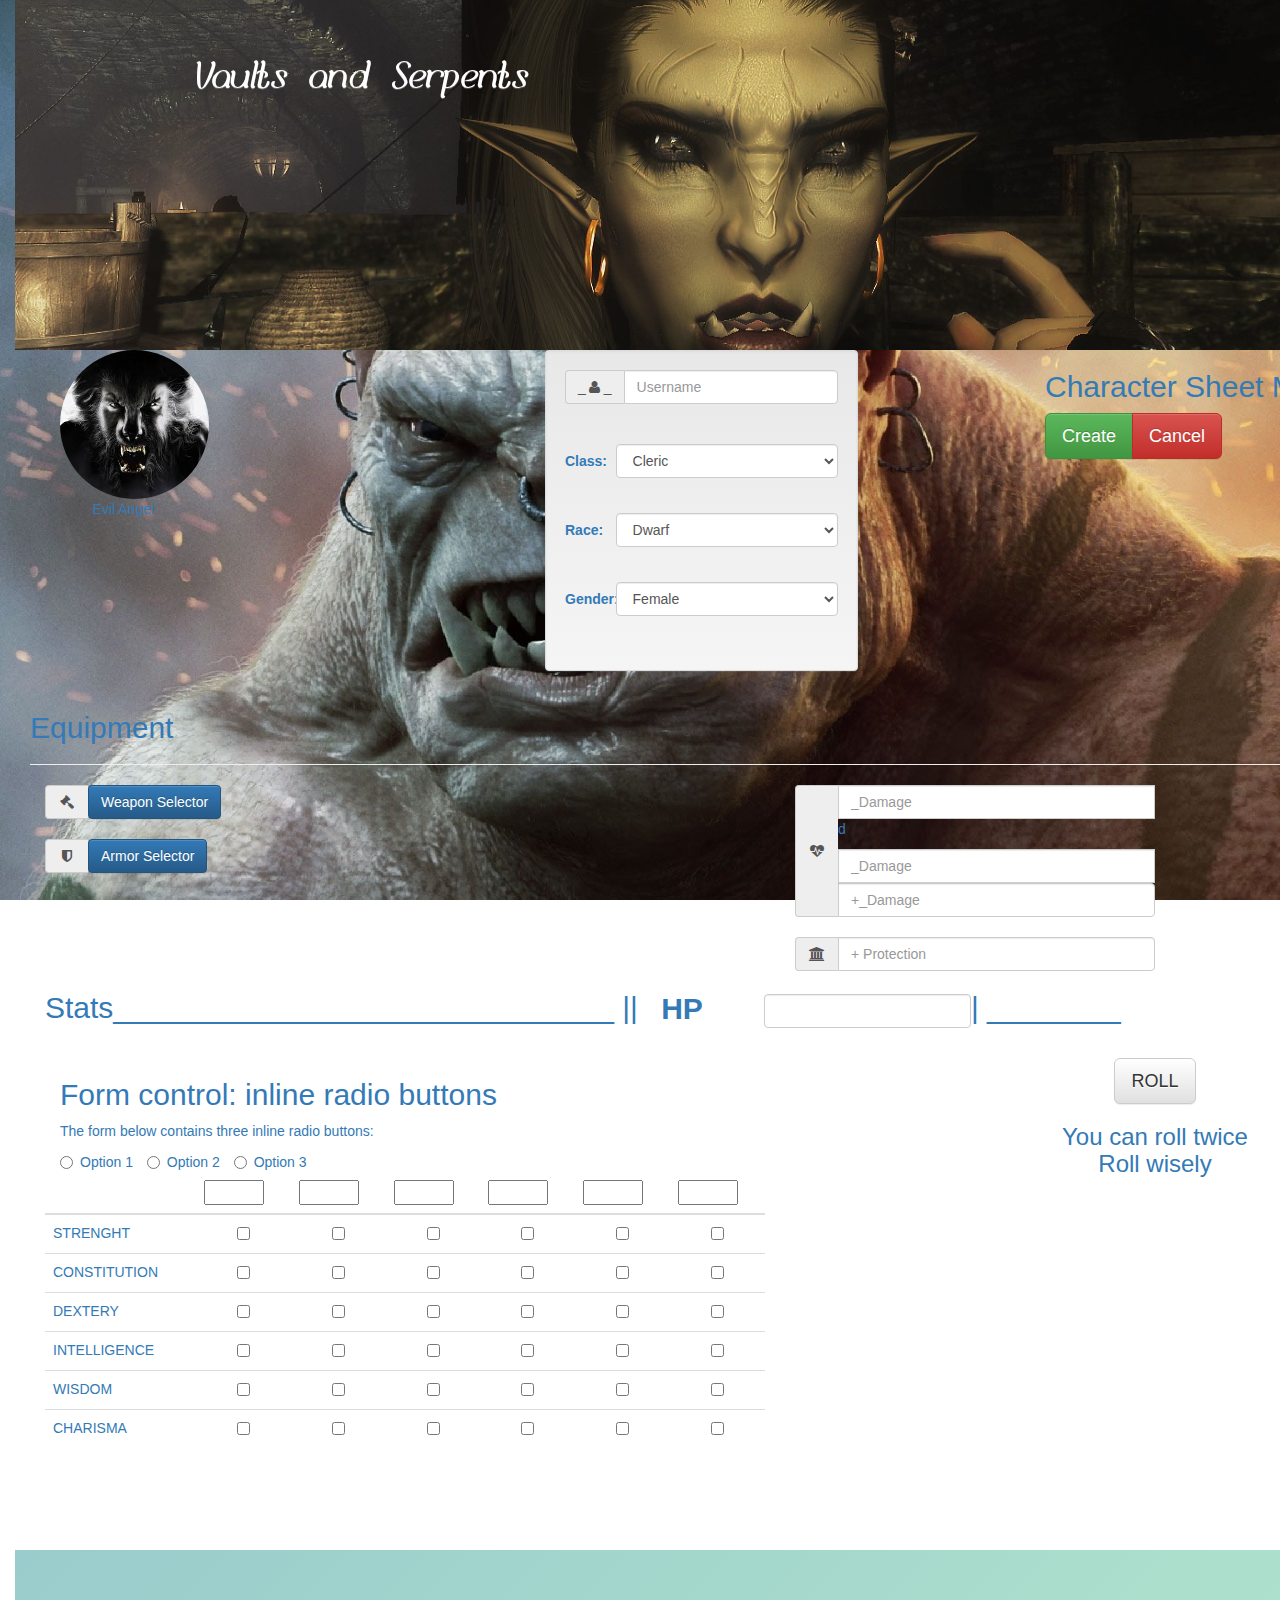
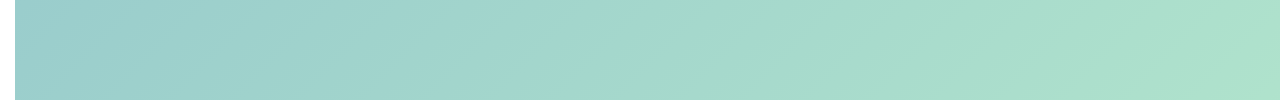
==== commit 579f44f7: "pageCreacion modification 1" ====
--- a/rogelioDiazJimenez_Final/index.html
+++ b/rogelioDiazJimenez_Final/index.html
@@ -19,57 +19,30 @@
 	<link rel="stylesheet" href="font_awesome/css/font-awesome.css"/>
     <!-- Estilo propio de la pagina  -->
     <link rel="stylesheet" type="text/css" href="css/styles.css">
-
 </head>
 
-<body>
+<body class="container main">
   <header>
-	<div class="container">
-	   <div class="jumbotron">
-			<h1>Vaults and Serpents</h1>
-			<h2>Character Sheet Manager</h2>
-		</div>
+	<div class="container principal">
+	    <div class="navbar-brand navbar-left">
+			  <h1 class="coolfont1">Vaults and Serpents</h1>
+	    </div>
 	</div>
   </header>
-  <div class="container">
+  <div class="container main">
 	   <div id="content">
 		   <div id="slider">
-				<div class="container-fluid" id="pageHome">
-					<div class="row">
-						<div class="col-lg-4 center-block text-center"><a href="javascript:;"><img src="img/character/character02.jpg" alt="..." class="img-rounded playerthumb"><br/><br/><p >Evil Angel</p></a><br/>
-							</div>
-						<div class="col-lg-4 text-center"><a href="javascript:;"><img src="img/character/character03.jpg" alt="..." class="img-rounded playerthumb"><br/><br/><p>Evil Angel</p></a>
-							<br/>
-							</div>
-						<div class="col-lg-4 text-center"><a href="javascript:;"><img src="img/character/character04.jpg" alt="..." class="img-rounded playerthumb"><br/><br/><p>Evil Angel</p></a>
-							<br/>
-							</div>
-						<div class="col-lg-4 text-center"><a href="javascript:;"><img src="img/character/character05.jpg" alt="..." class="img-rounded playerthumb"><br/><br/><p>Evil Angel</p></a>
-							<br/>
-							</div>
-
-						<div class="col-lg-4 text-center" id="addingbuttom">
-							  <a href="javascript:;"><i class="fa fa-user-plus fsize"></i><br/>
-							    <p>New Character</p>
-							  </a>
-						</div>
-					</div>
-				</div>
-
-				<div class="container-fluid" id="pageCreacion">
-					<div class="row">
-						<div class=" jumbotron">
-							<h1>Vaults and Serpents</h1>
-							<h4>Character Sheet Manager</h4>
-							<h3><a href="javascript:">Create</a> | <a href="javascript;">Cancel</a></h3>
-						</div>
-					</div>
+
+				<div class="container" id="pageCreacion">
 					<div class="row center-block">
-
-							<div class="col-lg-4 text-center">
-								<a href="javascript:;"><i class="fa fa-user-plus fsize"></i><br/><p>New Character</p></a><br/>
-							</div>
-							<div id="form-container" class="col-lg-6" >
+					   <div class="row">
+                            <div id="img-container" class="col-md-4">
+	                            <div class="col-md-4 text-center"><a href="javascript:;">
+	                            	<img src="img/character/character05.jpg" alt="..." class="img-rounded playerthumb">
+	                            	<p>Evil Angel</p> 
+								</div>
+                            </div>
+                            <div id="form-container" class="col-md-4" >
 								<form class="form-horizontal well bs-component col-lg-8" id="form-personaje">
 									<div class="input-group margin-bottom-sm">
 										<span class="input-group-addon">_<i class="fa fa-user fa-fw"></i>_</span>
@@ -116,8 +89,14 @@
 
 								</form>
 							</div>
-
-
+							<div id="action-container" class="col-md-4" >
+								<h2>Character Sheet Manager</h2>
+								<div class="btn-group btn-group-lg" role="group" aria-label="...">
+					                <button type="button" class="btn submit btn-success">Create</button>
+					                <button type="button" id="resetear" class="btn btn-danger">Cancel</button>
+				               </div>
+							</div>
+					   </div>
 					</div>
 
 					<div class="row">
@@ -229,9 +208,7 @@
 
 
 					</div>
-					<br/>
-					<br/>
-					<br/>
+
 					<div class="row">
 						<div class="col-lg-12 form-inline"><h2>Stats______________________________ || <div class="form-group">
 							<label for="inputHP" class="col-lg-4 control-label">HP</label>
@@ -243,10 +220,26 @@
 						</div>
 
 					</div>
-					<br/>
 					<div class="row">
 
 						<div class="col-lg-6">
+
+						    <div class="container">
+							  <h2>Form control: inline radio buttons</h2>
+							  <p>The form below contains three inline radio buttons:</p>
+							  <form role="form">
+							    <label class="radio-inline">
+							      <input type="radio" name="optradio">Option 1
+							    </label>
+							    <label class="radio-inline">
+							      <input type="radio" name="optradio">Option 2
+							    </label>
+							    <label class="radio-inline">
+							      <input type="radio" name="optradio">Option 3
+							    </label>
+							  </form>
+							</div>
+
 							<table class="table text-center">
 								<thead >
 									<tr>
@@ -324,7 +317,32 @@
 					</div>
 			    </div>
 
-				<div class="container-fluid" id="pageUtilPer">
+			    <div class="container" id="pageHome">
+					<h2>Character Sheet Manager</h2>
+
+					<div class="row">
+
+						<div class="col-lg-4 center-block text-center"><a href="javascript:;"><img src="img/character/character02.jpg" alt="..." class="img-rounded playerthumb"><br/><br/><p >Evil Angel</p></a><br/>
+							</div>
+						<div class="col-lg-4 text-center"><a href="javascript:;"><img src="img/character/character03.jpg" alt="..." class="img-rounded playerthumb"><br/><br/><p>Evil Angel</p></a>
+							<br/>
+							</div>
+						<div class="col-lg-4 text-center"><a href="javascript:;"><img src="img/character/character04.jpg" alt="..." class="img-rounded playerthumb"><br/><br/><p>Evil Angel</p></a>
+							<br/>
+							</div>
+						<div class="col-lg-4 text-center"><a href="javascript:;"><img src="img/character/character05.jpg" alt="..." class="img-rounded playerthumb"><br/><br/><p>Evil Angel</p></a>
+							<br/>
+							</div>
+
+					</div>
+					<div class="col-lg-4 text-center" id="addingbuttom">
+						  <a href="javascript:;"><i class="fa fa-user-plus fsize"></i><br/>
+						    <p>New Character</p>
+						  </a>
+					</div>
+				</div>
+
+				<div class="container" id="pageUtilPer">
 					<div class="row">
 						<div class="col-lg-6">
 							<div class="col-lg-4 text-center"><a href="javascript:;"><img src="img/character/character02.jpg" alt="..." class="img-rounded playerthumb"><br/><br/><p >Evil Angel</p></a><br/>
@@ -628,6 +646,7 @@
 					<br/>
 					<br/>
 				</div>
+
 		   </div>			
 		</div>
    </div>
--- a/rogelioDiazJimenez_Final/css/styles.css
+++ b/rogelioDiazJimenez_Final/css/styles.css
@@ -1,20 +1,30 @@
 
 
 html{
-  background: transparent url("../img_por_trabajar/profile_background/orc_warrior_male_bg.jpg") repeat;
 }
 
 body{
-  
+  background: transparent url("../img_por_trabajar/profile_background/orc_warrior_male_bg.jpg") no-repeat center center fixed; 
+  -webkit-background-size: cover;
+  -moz-background-size: cover;
+  -o-background-size: cover;
+  background-size: cover;
 }
 
 header {
-    height: 300px;
+    height: 350px;
+    background: transparent url("../img_por_trabajar/profile_background/orc_warrior_female_bg.jpg") no-repeat center center; 
+      -webkit-background-size: cover;
+      -moz-background-size: cover;
+      -o-background-size: cover;
+      background-size: cover;
+   /* opacity: 0.5;*/
 }
 
 footer {
-      height: 150px;
+    height: 150px;
     background: transparent linear-gradient(-45deg, #6C9 0%, #399 100%) repeat scroll 0% 0%;
+    opacity: 0.5;
 }
 
 #content {
@@ -27,11 +37,13 @@
 }
 
 #slider > div {
-  height: 1200px;
+  height: 980px;
   width: 1500px;
   float: left;
 }
-
+.main{
+    width: 1500px;
+}
 
 
 .playerthumb{
@@ -54,3 +66,18 @@
     width: 150px;
     height: 150px;
 }
+
+
+
+/*------FONTS------*/
+
+@font-face {
+    font-family: myFirstFont;
+    src: url(../fonts/Adore-You.ttf);
+}
+
+.coolfont1 {
+    font-family: myFirstFont;
+    color: white;
+    font-size: 60px;
+}
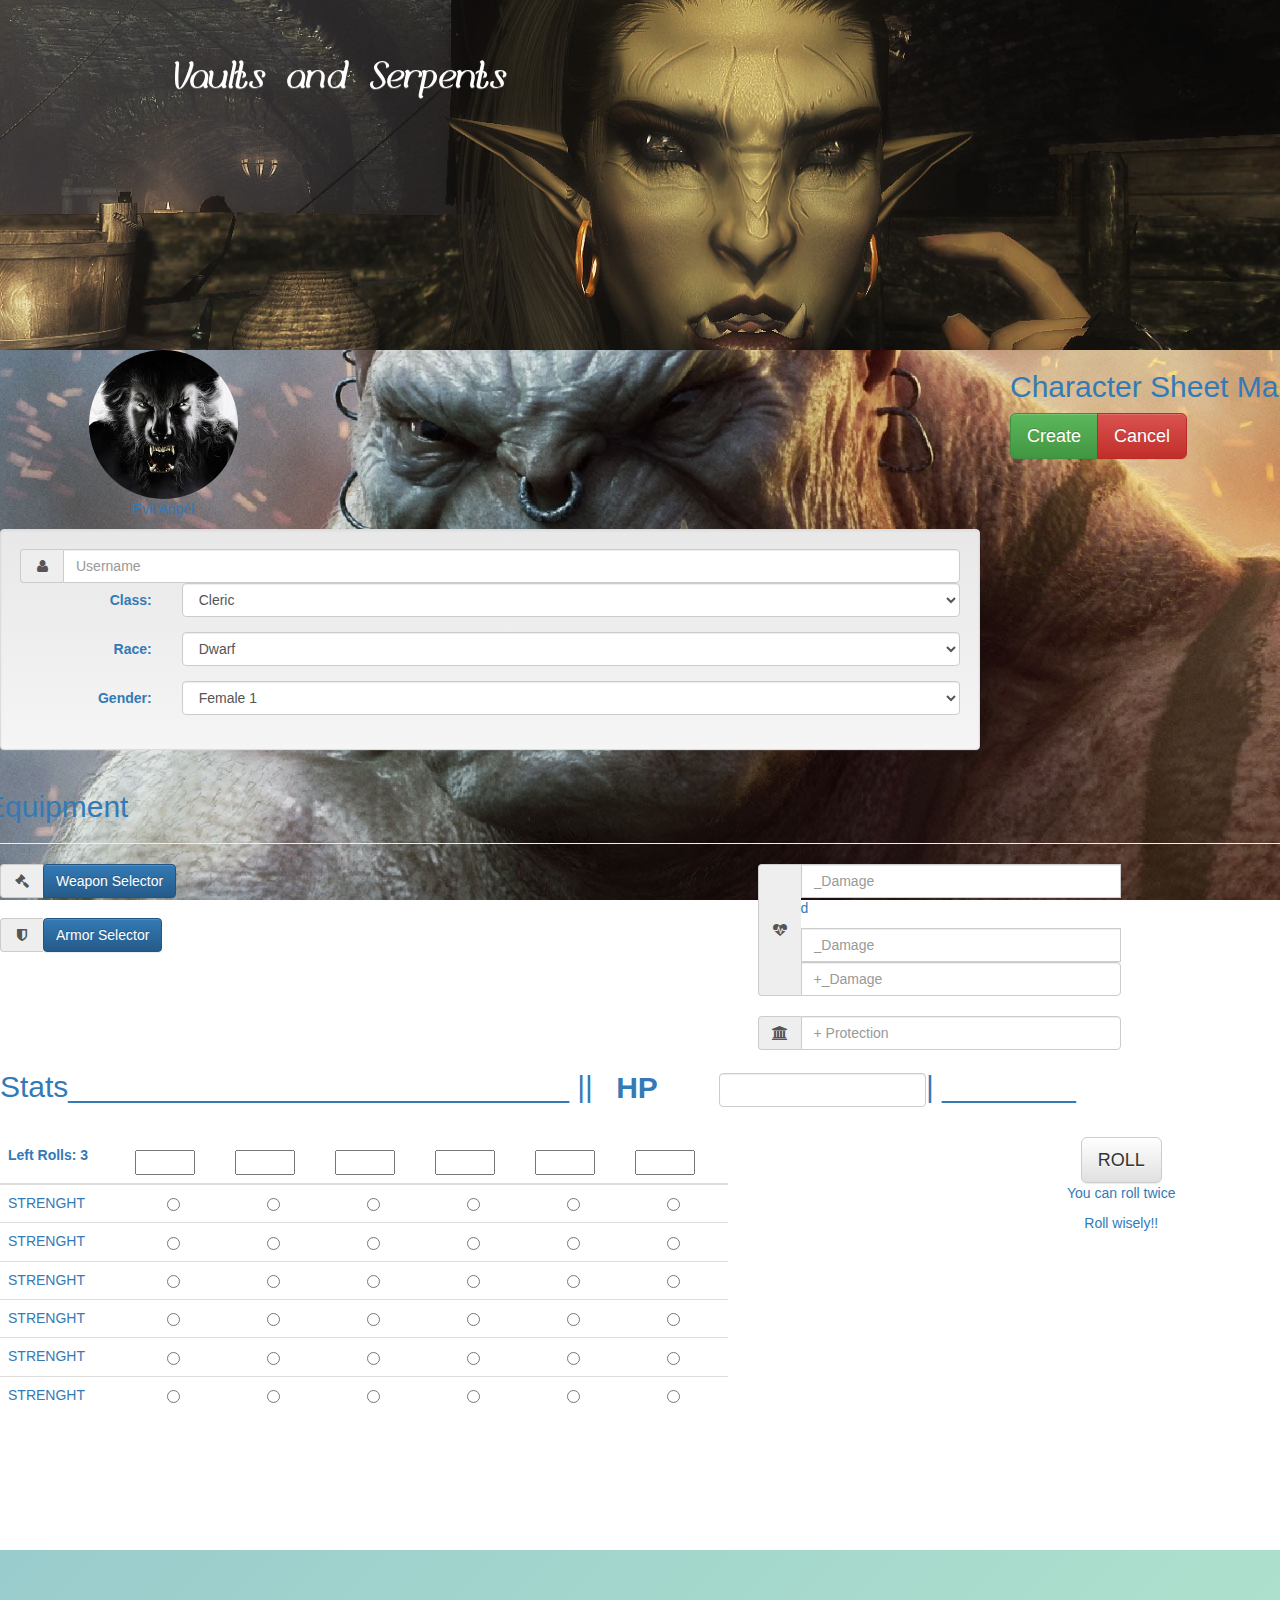
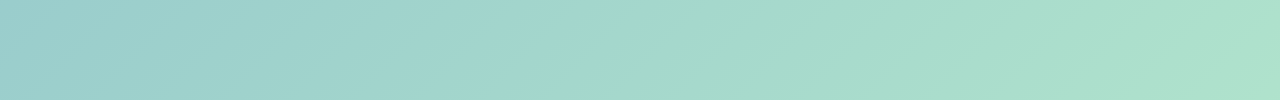
==== commit 8ac87ecf: "pageCreacion modification 2" ====
--- a/rogelioDiazJimenez_Final/index.html
+++ b/rogelioDiazJimenez_Final/index.html
@@ -36,21 +36,16 @@
 				<div class="container" id="pageCreacion">
 					<div class="row center-block">
 					   <div class="row">
-                            <div id="img-container" class="col-md-4">
+                            <div id="form-container" class="col-md-8" >
 	                            <div class="col-md-4 text-center"><a href="javascript:;">
 	                            	<img src="img/character/character05.jpg" alt="..." class="img-rounded playerthumb">
 	                            	<p>Evil Angel</p> 
 								</div>
-                            </div>
-                            <div id="form-container" class="col-md-4" >
-								<form class="form-horizontal well bs-component col-lg-8" id="form-personaje">
+								<form class="form-horizontal well bs-component col-md-12" id="form-personaje">
 									<div class="input-group margin-bottom-sm">
-										<span class="input-group-addon">_<i class="fa fa-user fa-fw"></i>_</span>
+										<span class="input-group-addon"><i class="fa fa-user fa-fw"></i></span>
 										<input class="form-control" type="text" placeholder="Username">
 									</div>
-									<br/>
-									<br/>
-
 									<div class="form-group">
 										<label class="col-lg-2 control-label">Class: </label>
 										<div class="col-lg-10" id="slt-clase">
@@ -62,7 +57,6 @@
 											</select>
 										</div>
 									</div>
-									<br/>
 									<div class="form-group">
 										<label class="col-lg-2 control-label">Race: </label>
 										<div class="col-lg-10" id="slt-race">
@@ -74,19 +68,17 @@
 											</select>
 										</div>
 									</div>
-									<br/>
 									<div class="form-group">
 										<label class="col-lg-2 control-label">Gender:</label>
 										<div class="col-lg-10" id="slt-gender">
 											<select class="selectpicker form-control">
-												<option>Female</option>
-												<option>Male</option>
-
+												<option>Female 1</option>
+												<option>Female 2</option>
+												<option>Male 1</option>
+												<option>Male 2</option>
 											</select>
 										</div>
 									</div>
-									<br/>
-
 								</form>
 							</div>
 							<div id="action-container" class="col-md-4" >
@@ -206,10 +198,6 @@
 
 							</div>
 
-
-					</div>
-
-					<div class="row">
 						<div class="col-lg-12 form-inline"><h2>Stats______________________________ || <div class="form-group">
 							<label for="inputHP" class="col-lg-4 control-label">HP</label>
 							<div class="col-lg-4">
@@ -218,32 +206,14 @@
 						</div> || ________ </h2>
 							<br/>
 						</div>
-
 					</div>
 					<div class="row">
 
-						<div class="col-lg-6">
-
-						    <div class="container">
-							  <h2>Form control: inline radio buttons</h2>
-							  <p>The form below contains three inline radio buttons:</p>
-							  <form role="form">
-							    <label class="radio-inline">
-							      <input type="radio" name="optradio">Option 1
-							    </label>
-							    <label class="radio-inline">
-							      <input type="radio" name="optradio">Option 2
-							    </label>
-							    <label class="radio-inline">
-							      <input type="radio" name="optradio">Option 3
-							    </label>
-							  </form>
-							</div>
-
+						<div class="col-md-6">
 							<table class="table text-center">
 								<thead >
 									<tr>
-										<th></th>
+										<th><p>Left Rolls: <span>3</span></p></th>
 										<th><input type="text" class="resizedTextbox"/></th>
 										<th><input type="text" class="resizedTextbox"/></th>
 										<th><input type="text" class="resizedTextbox"/></th>
@@ -255,71 +225,287 @@
 								<tbody>
 									<tr>
 										<td class="text-left">STRENGHT</td>
-										<td><input type="checkbox"/></td>
-										<td><input type="checkbox"/></td>
-										<td><input type="checkbox"/></td>
-										<td><input type="checkbox"/></td>
-										<td><input type="checkbox"/></td>
-										<td><input type="checkbox"/></td>
-									</tr>
+										<td>
+										   <form role="form">
+											    <label class="radio-inline">
+											      <input type="radio" name="optradio">
+											    </label>
+										   </form>
+							            </td>
+							            <td>
+										   <form role="form">
+											    <label class="radio-inline">
+											      <input type="radio" name="optradio">
+											    </label>
+										   </form>
+								        </td>
+								        <td>
+										   <form role="form">
+											    <label class="radio-inline">
+											      <input type="radio" name="optradio">
+											    </label>
+										   </form>
+								        </td>
+								        <td>
+										   <form role="form">
+											    <label class="radio-inline">
+											      <input type="radio" name="optradio">
+											    </label>
+										   </form>
+								        </td>
+								        <td>
+										   <form role="form">
+											    <label class="radio-inline">
+											      <input type="radio" name="optradio">
+											    </label>
+										   </form>
+								        </td>
+								        <td>
+										   <form role="form">
+											    <label class="radio-inline">
+											      <input type="radio" name="optradio">
+											    </label>
+										   </form>
+								        </td>
+								    </tr>    
 									<tr>
-										<td class="text-left">CONSTITUTION</td>
-										<td><input type="checkbox"/></td>
-										<td><input type="checkbox"/></td>
-										<td><input type="checkbox"/></td>
-										<td><input type="checkbox"/></td>
-										<td><input type="checkbox"/></td>
-										<td><input type="checkbox"/></td>
-									</tr>
+										<td class="text-left">STRENGHT</td>
+										<td>
+										   <form role="form">
+											    <label class="radio-inline">
+											      <input type="radio" name="optradio">
+											    </label>
+										   </form>
+							            </td>
+							            <td>
+										   <form role="form">
+											    <label class="radio-inline">
+											      <input type="radio" name="optradio">
+											    </label>
+										   </form>
+								        </td>
+								        <td>
+										   <form role="form">
+											    <label class="radio-inline">
+											      <input type="radio" name="optradio">
+											    </label>
+										   </form>
+								        </td>
+								        <td>
+										   <form role="form">
+											    <label class="radio-inline">
+											      <input type="radio" name="optradio">
+											    </label>
+										   </form>
+								        </td>
+								        <td>
+										   <form role="form">
+											    <label class="radio-inline">
+											      <input type="radio" name="optradio">
+											    </label>
+										   </form>
+								        </td>
+								        <td>
+										   <form role="form">
+											    <label class="radio-inline">
+											      <input type="radio" name="optradio">
+											    </label>
+										   </form>
+								        </td>
+								    </tr> 
 									<tr>
-										<td class="text-left">DEXTERY</td>
-										<td><input type="checkbox"/></td>
-										<td><input type="checkbox"/></td>
-										<td><input type="checkbox"/></td>
-										<td><input type="checkbox"/></td>
-										<td><input type="checkbox"/></td>
-										<td><input type="checkbox"/></td>
-									</tr>
+										<td class="text-left">STRENGHT</td>
+										<td>
+										   <form role="form">
+											    <label class="radio-inline">
+											      <input type="radio" name="optradio">
+											    </label>
+										   </form>
+							            </td>
+							            <td>
+										   <form role="form">
+											    <label class="radio-inline">
+											      <input type="radio" name="optradio">
+											    </label>
+										   </form>
+								        </td>
+								        <td>
+										   <form role="form">
+											    <label class="radio-inline">
+											      <input type="radio" name="optradio">
+											    </label>
+										   </form>
+								        </td>
+								        <td>
+										   <form role="form">
+											    <label class="radio-inline">
+											      <input type="radio" name="optradio">
+											    </label>
+										   </form>
+								        </td>
+								        <td>
+										   <form role="form">
+											    <label class="radio-inline">
+											      <input type="radio" name="optradio">
+											    </label>
+										   </form>
+								        </td>
+								        <td>
+										   <form role="form">
+											    <label class="radio-inline">
+											      <input type="radio" name="optradio">
+											    </label>
+										   </form>
+								        </td>
+								    </tr> 
 									<tr>
-										<td class="text-left">INTELLIGENCE</td>
-										<td><input type="checkbox"/></td>
-										<td><input type="checkbox"/></td>
-										<td><input type="checkbox"/></td>
-										<td><input type="checkbox"/></td>
-										<td><input type="checkbox"/></td>
-										<td><input type="checkbox"/></td>
-									</tr>
+										<td class="text-left">STRENGHT</td>
+										<td>
+										   <form role="form">
+											    <label class="radio-inline">
+											      <input type="radio" name="optradio">
+											    </label>
+										   </form>
+							            </td>
+							            <td>
+										   <form role="form">
+											    <label class="radio-inline">
+											      <input type="radio" name="optradio">
+											    </label>
+										   </form>
+								        </td>
+								        <td>
+										   <form role="form">
+											    <label class="radio-inline">
+											      <input type="radio" name="optradio">
+											    </label>
+										   </form>
+								        </td>
+								        <td>
+										   <form role="form">
+											    <label class="radio-inline">
+											      <input type="radio" name="optradio">
+											    </label>
+										   </form>
+								        </td>
+								        <td>
+										   <form role="form">
+											    <label class="radio-inline">
+											      <input type="radio" name="optradio">
+											    </label>
+										   </form>
+								        </td>
+								        <td>
+										   <form role="form">
+											    <label class="radio-inline">
+											      <input type="radio" name="optradio">
+											    </label>
+										   </form>
+								        </td>
+								    </tr> 
 									<tr>
-										<td class="text-left">WISDOM</td>
-										<td><input type="checkbox"/></td>
-										<td><input type="checkbox"/></td>
-										<td><input type="checkbox"/></td>
-										<td><input type="checkbox"/></td>
-										<td><input type="checkbox"/></td>
-										<td><input type="checkbox"/></td>
-									</tr>
+										<td class="text-left">STRENGHT</td>
+										<td>
+										   <form role="form">
+											    <label class="radio-inline">
+											      <input type="radio" name="optradio">
+											    </label>
+										   </form>
+							            </td>
+							            <td>
+										   <form role="form">
+											    <label class="radio-inline">
+											      <input type="radio" name="optradio">
+											    </label>
+										   </form>
+								        </td>
+								        <td>
+										   <form role="form">
+											    <label class="radio-inline">
+											      <input type="radio" name="optradio">
+											    </label>
+										   </form>
+								        </td>
+								        <td>
+										   <form role="form">
+											    <label class="radio-inline">
+											      <input type="radio" name="optradio">
+											    </label>
+										   </form>
+								        </td>
+								        <td>
+										   <form role="form">
+											    <label class="radio-inline">
+											      <input type="radio" name="optradio">
+											    </label>
+										   </form>
+								        </td>
+								        <td>
+										   <form role="form">
+											    <label class="radio-inline">
+											      <input type="radio" name="optradio">
+											    </label>
+										   </form>
+								        </td>
+								    </tr> 
 									<tr>
-										<td class="text-left">CHARISMA</td>
-										<td><input type="checkbox"/></td>
-										<td><input type="checkbox"/></td>
-										<td><input type="checkbox"/></td>
-										<td><input type="checkbox"/></td>
-										<td><input type="checkbox"/></td>
-										<td><input type="checkbox"/></td>
-									</tr>
+										<td class="text-left">STRENGHT</td>
+										<td>
+										   <form role="form">
+											    <label class="radio-inline">
+											      <input type="radio" name="optradio">
+											    </label>
+										   </form>
+							            </td>
+							            <td>
+										   <form role="form">
+											    <label class="radio-inline">
+											      <input type="radio" name="optradio">
+											    </label>
+										   </form>
+								        </td>
+								        <td>
+										   <form role="form">
+											    <label class="radio-inline">
+											      <input type="radio" name="optradio">
+											    </label>
+										   </form>
+								        </td>
+								        <td>
+										   <form role="form">
+											    <label class="radio-inline">
+											      <input type="radio" name="optradio">
+											    </label>
+										   </form>
+								        </td>
+								        <td>
+										   <form role="form">
+											    <label class="radio-inline">
+											      <input type="radio" name="optradio">
+											    </label>
+										   </form>
+								        </td>
+								        <td>
+										   <form role="form">
+											    <label class="radio-inline">
+											      <input type="radio" name="optradio">
+											    </label>
+										   </form>
+								        </td>
+								    </tr> 
 								</tbody>
 							</table>
 						</div>
-						<div class="col-lg6 text-center">
+						<div class="col-md-6 text-center">
 							<button type="button" class="btn btn-default btn-lg" data-toggle="tooltip" data-placement="right" title="You can Roll Twice.  Roll Wisely">ROLL</button>
-							<h3>You can roll twice <br/>Roll wisely</h3>
+							<p>You can roll twice <p/> 
+							<p> Roll wisely!!</p>
 						</div>
 					</div>
 			    </div>
 
 			    <div class="container" id="pageHome">
 					<h2>Character Sheet Manager</h2>
-
 					<div class="row">
 
 						<div class="col-lg-4 center-block text-center"><a href="javascript:;"><img src="img/character/character02.jpg" alt="..." class="img-rounded playerthumb"><br/><br/><p >Evil Angel</p></a><br/>
@@ -333,7 +519,6 @@
 						<div class="col-lg-4 text-center"><a href="javascript:;"><img src="img/character/character05.jpg" alt="..." class="img-rounded playerthumb"><br/><br/><p>Evil Angel</p></a>
 							<br/>
 							</div>
-
 					</div>
 					<div class="col-lg-4 text-center" id="addingbuttom">
 						  <a href="javascript:;"><i class="fa fa-user-plus fsize"></i><br/>
--- a/rogelioDiazJimenez_Final/css/styles.css
+++ b/rogelioDiazJimenez_Final/css/styles.css
@@ -45,6 +45,11 @@
     width: 1500px;
 }
 
+.container{
+    padding-left: 0px;
+}
+
+
 
 .playerthumb{
     width: 149px;;
@@ -67,6 +72,9 @@
     height: 150px;
 }
 
+.radio-inline{
+    margin-bottom: 20px;
+}
 
 
 /*------FONTS------*/
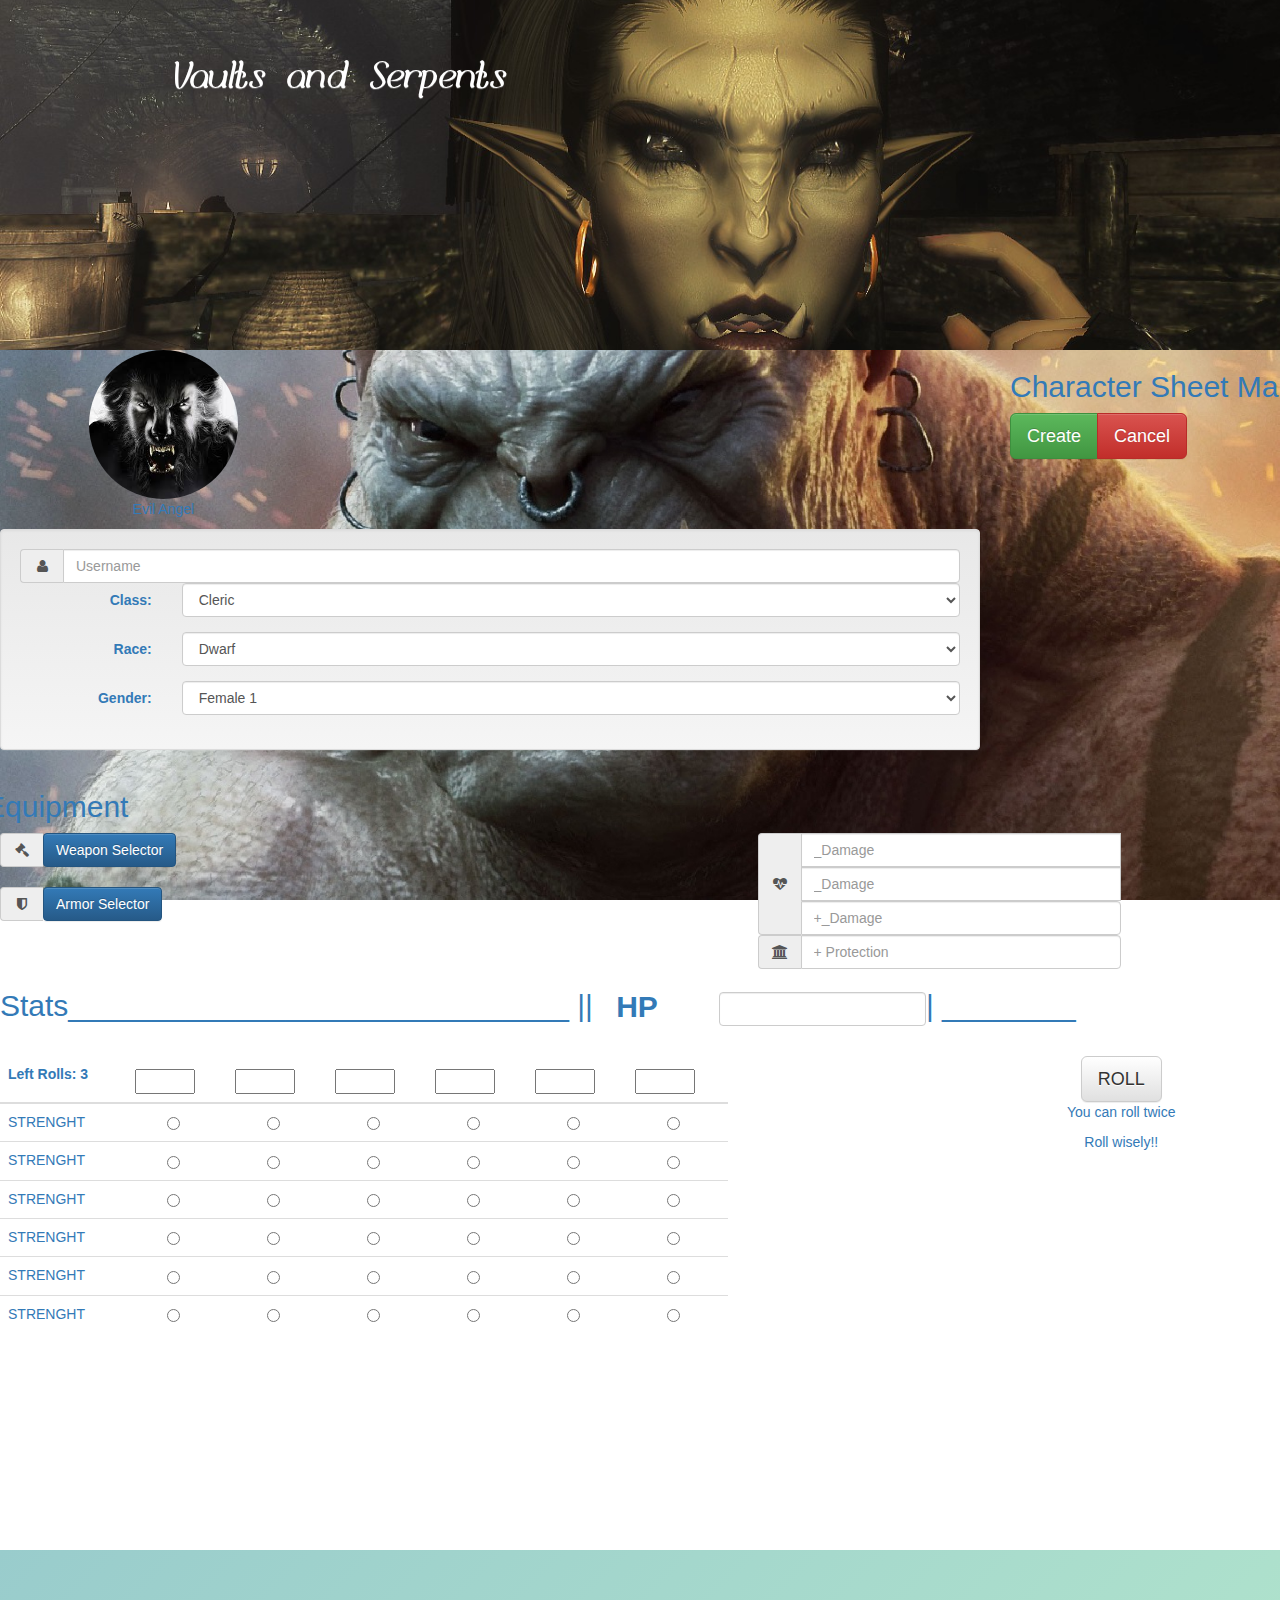
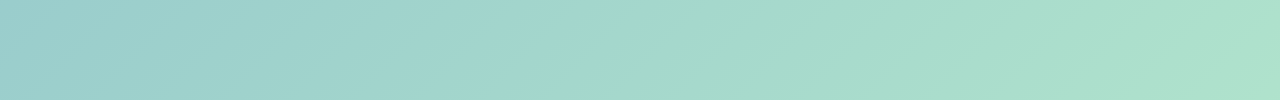
==== commit 5275cba2: "pageCreacion modification 3" ====
--- a/rogelioDiazJimenez_Final/index.html
+++ b/rogelioDiazJimenez_Final/index.html
@@ -93,7 +93,6 @@
 
 					<div class="row">
 						<h2>Equipment</h2>
-						<hr/>
 
 							<div class="col-lg-6">
 								<div class="input-group margin-bottom-sm col-lg-6">
@@ -185,11 +184,10 @@
 							<div class="col-lg-6">
 								<div class="input-group margin-bottom-sm col-lg-6">
 									<span class="input-group-addon"><i class="fa fa-heartbeat fa-fw"></i></span>
-									<input class="form-control" type="text" placeholder="_Damage"><p> d</p>
+									<input class="form-control" type="text" placeholder="_Damage">
 									<input class="form-control" type="text" placeholder="_Damage">
 									<input class="form-control" type="text" placeholder="+_Damage">
 								</div>
-								<br/>
 
 								<div class="input-group margin-bottom-sm col-lg-6">
 									<span class="input-group-addon"><i class="fa fa-university fa-fw"></i></span>
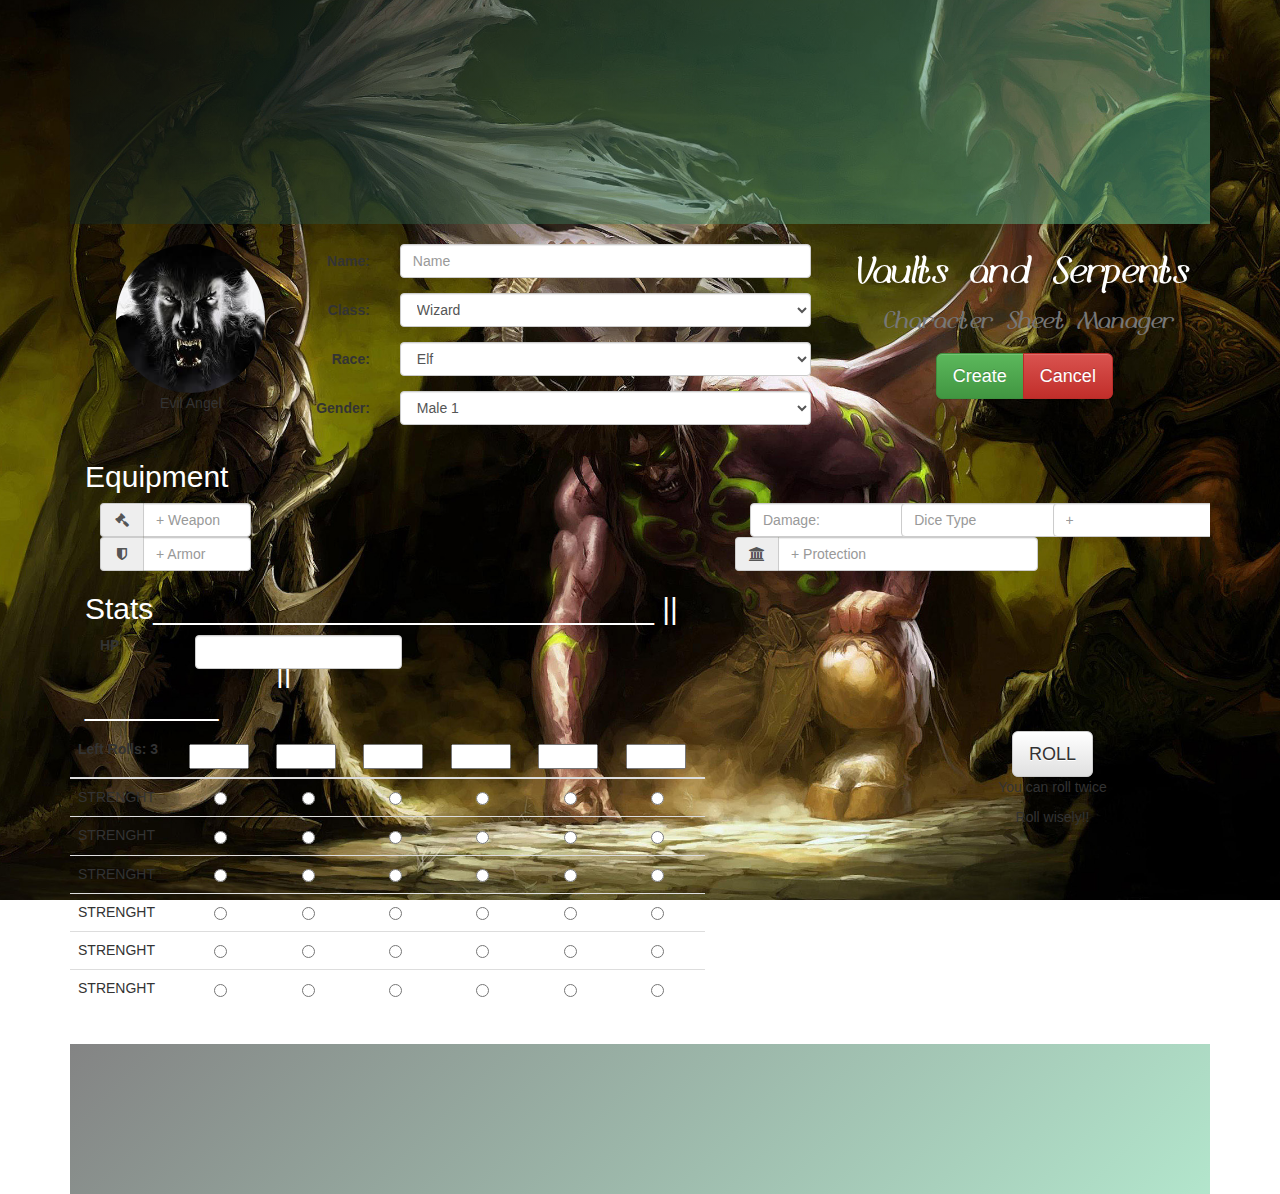
==== commit 24ab846c: "trabajando con creacion del perfil corrigiendo syntax html" ====
--- a/rogelioDiazJimenez_Final/index.html
+++ b/rogelioDiazJimenez_Final/index.html
@@ -2,7 +2,6 @@
 <!DOCTYPE html>
 <html lang="en">
 <head>
-
 	<meta charset="utf-8">
 	<title>D&amp;D app</title>
     <meta name="viewport" content="width=device-width, initial-scale=1.0, maximum-scale=1.0, user-scalable=no">
@@ -10,7 +9,7 @@
     <!--  Inicializamos primero el Jquery porque bootstrap funciona en conjunto con Jquery-->
     <script src="js/jquery-2.1.3.min.js"></script>
     <!--  Archivos de Bootstrap-->
-	<link rel="stylesheet" type="text/css" href="css/util/bootstrap.css">
+	
 	<link rel="stylesheet" type="text/css" href="css/util/bootstrap.min.css">
 	<link rel="stylesheet" type="text/css" href="css/util/bootstrap-theme.min.css">
 	<link rel="stylesheet" type="text/css" href="css/util/bootstrap-theme.css.map">
@@ -20,189 +19,134 @@
     <!-- Estilo propio de la pagina  -->
     <link rel="stylesheet" type="text/css" href="css/styles.css">
 </head>
-
-<body class="container main">
+<!--   -->
+<body class="container">
+  <!--   -->
   <header>
-	<div class="container principal">
-	    <div class="navbar-brand navbar-left">
-			  <h1 class="coolfont1">Vaults and Serpents</h1>
-	    </div>
-	</div>
+		<div class="container principal">
+		   <!--   -->
+		</div>
   </header>
+  <!--   -->
   <div class="container main">
+       <!--   -->
 	   <div id="content">
+	       <!--   -->
 		   <div id="slider">
-
+		        <!--   -->
 				<div class="container" id="pageCreacion">
-					<div class="row center-block">
-					   <div class="row">
-                            <div id="form-container" class="col-md-8" >
-	                            <div class="col-md-4 text-center"><a href="javascript:;">
-	                            	<img src="img/character/character05.jpg" alt="..." class="img-rounded playerthumb">
-	                            	<p>Evil Angel</p> 
-								</div>
-								<form class="form-horizontal well bs-component col-md-12" id="form-personaje">
-									<div class="input-group margin-bottom-sm">
-										<span class="input-group-addon"><i class="fa fa-user fa-fw"></i></span>
-										<input class="form-control" type="text" placeholder="Username">
-									</div>
-									<div class="form-group">
-										<label class="col-lg-2 control-label">Class: </label>
-										<div class="col-lg-10" id="slt-clase">
-											<select class="selectpicker form-control">
-												<option>Cleric</option>
-												<option>Thief</option>
-												<option>Warrior</option>
-												<option>Wizard</option>
-											</select>
-										</div>
-									</div>
-									<div class="form-group">
-										<label class="col-lg-2 control-label">Race: </label>
-										<div class="col-lg-10" id="slt-race">
-											<select class="selectpicker form-control">
-												<option>Dwarf</option>
-												<option>Elf</option>
-												<option>Human</option>
-												<option>Halfling</option>
-											</select>
-										</div>
-									</div>
-									<div class="form-group">
-										<label class="col-lg-2 control-label">Gender:</label>
-										<div class="col-lg-10" id="slt-gender">
-											<select class="selectpicker form-control">
-												<option>Female 1</option>
-												<option>Female 2</option>
-												<option>Male 1</option>
-												<option>Male 2</option>
-											</select>
-										</div>
-									</div>
+				   <!--   -->
+				   <div class="row">
+				        <!--   -->
+                        <div id="firstpart-personaje" class="col-lg-12" >
+                            <!-- Imagen que desplaza la seleccion del personaje  -->
+                            <div id="img-personaje" class="col-lg-2 text-center">
+                            	<img src="img/character/character05.jpg" alt="..." class="img-rounded playerthumb">
+                            	<p><span>Evil Angel</span></p> 
+							</div>
+							<!-- Recolecta Nombre, Raza, Genero -->
+							<form id="form-personaje" class="form-horizontal col-lg-5" >
+							    <!--   -->								
+								<div class="form-group">
+								    <label for="inputNamePersonaje" class="col-sm-2 control-label">Name: </label>
+								    <div class="col-sm-10">
+								        <input type="name" class="form-control" id="inputNamePersonaje" placeholder="Name">
+								    </div>
+								</div>
+								<div class="form-group">
+									<label class="col-lg-2 control-label">Class: </label>
+									<div class="col-lg-10" id="slt-clase">
+										<select class="selectpicker form-control">
+											<option>Wizard</option>
+											<option>Warrior</option>
+											<option>Thief</option>
+											<option>Cleric</option>
+										</select>
+									</div>
+								</div>
+								<div class="form-group">
+									<label class="col-lg-2 control-label">Race: </label>
+									<div class="col-lg-10" id="slt-race">
+										<select class="selectpicker form-control">
+											<option>Elf</option>
+											<option>Human</option>
+											<option>Dwarf</option>
+											<option>Halfling</option>
+										</select>
+									</div>
+								</div>
+								<div class="form-group">
+									<label class="col-lg-2 control-label">Gender:</label>
+									<div class="col-lg-10" id="slt-gender">
+										<select class="selectpicker form-control">
+											<option>Male 1</option>
+											<option>Male 2</option>
+											<option>Female 1</option>
+											<option>Female 2</option>
+										</select>
+									</div>
+								</div>
+							</form>
+							<!-- Subtitulos y Submission del Personaje  -->
+							<div id="action-personaje" class="col-lg-4" >
+								<h1 id="tituloPrincipal" class="coolfont1">Vaults and Serpents</h1>
+								<h2 id="tituloSecundario" class="coolfont1"><small> Character Sheet Manager</small></h2>
+								<div id="botonerasTitulo" class="btn-group btn-group-lg" role="group" aria-label="...">
+					                <button type="button" class="btn submit btn-success">Create</button>
+					                <button type="button" class="btn btn-danger">Cancel</button>
+				               </div>
+							</div>
+						</div>
+				   </div>
+					<div class="row">
+					   <div id="secondpart-personaje" class="col-lg-12">
+						    <h2>Equipment</h2>
+							<div id="equipo-personaje" class="col-lg-6">
+								<div class="input-group  col-lg-3">
+									<span class="input-group-addon"><i class="fa fa-gavel fa-fw"></i></span>
+									<input class="form-control" type="text" placeholder="+ Weapon">
+								</div>
+								<div class="input-group margin-bottom-sm col-lg-3">
+									<span class="input-group-addon"><i class="fa fa-shield fa-fw"></i></span>
+									<input class="form-control" type="text" placeholder="+ Armor">
+								</div>
+							</div>
+							<div id="dados-personaje" class="col-lg-6">
+								<form class="form-inline">
+								  <div class="form-group col-lg-3">
+								    <label class="sr-only" for="inputDamage">Damage </label>
+								    <input type="text" class="form-control" id="inputDamage" placeholder="Damage: ">
+								  </div>
+								  <div class="form-group col-lg-3">
+								    <label class="sr-only" for="inputDices">Dice Type</label>
+								    <input type="text" class="form-control" id="inputDices" placeholder="Dice Type">
+								  </div>
+								  <div class="form-group col-lg-3">
+								    <label class="sr-only" for="inputPlus">+</label>
+								    <input type="text" class="form-control" id="inputPlus" placeholder="+">
+								  </div>
 								</form>
-							</div>
-							<div id="action-container" class="col-md-4" >
-								<h2>Character Sheet Manager</h2>
-								<div class="btn-group btn-group-lg" role="group" aria-label="...">
-					                <button type="button" class="btn submit btn-success">Create</button>
-					                <button type="button" id="resetear" class="btn btn-danger">Cancel</button>
-				               </div>
-							</div>
-					   </div>
-					</div>
-
-					<div class="row">
-						<h2>Equipment</h2>
-
-							<div class="col-lg-6">
-								<div class="input-group margin-bottom-sm col-lg-6">
-									<span class="input-group-addon"><i class="fa fa-gavel fa-fw"></i></span>
-									<button type="button" class="btn btn-primary" data-toggle="modal" data-target=".bs-weapon-modal-lg">Weapon Selector</button>
-
-									<div class="modal fade bs-weapon-modal-lg" tabindex="-1" role="dialog" aria-labelledby="myLargeModalLabel" aria-hidden="true">
-										<div class="modal-dialog modal-lg">
-											<div class="modal-content container text-center">
-												<div class="modal-header">
-													<h3>Pick your Weapon</h3>
-												</div>
-												<br/>
-												<div class="col-lg-4">
-													<img src="img/weapon/weapon01.png" alt="" class="weaponSize"/>
-													<br/>
-													<br/>
-													<p>+5 Protection</p>
-													<input type="checkbox"/>
-												</div>
-												<div class="col-lg-4">
-													<img src="img/weapon/weapon02.png" alt="" class="weaponSize"/>
-													<br/>
-													<br/>
-													<p>+7 Protection</p>
-													<input type="checkbox"/>
-												</div>
-												<div class="col-lg-4">
-													<img src="img/weapon/weapon03.png" alt="" class="weaponSize"/>
-													<br/>
-													<br/>
-													<p>+9 Protection</p>
-													<input type="checkbox"/>
-													<div class="modal-footer">
-														<button type="button" class="btn btn-default" data-dismiss="modal">Close</button>
-														<button type="button" class="btn btn-primary">Save changes</button>
-													</div>
-												</div>
-											</div>
-										</div>
-									</div>
-								</div>
-								<br/>
-
-								<div class="input-group margin-bottom-sm col-lg-6">
-									<span class="input-group-addon"><i class="fa fa-shield fa-fw"></i></span>
-									<button type="button" class="btn btn-primary" data-toggle="modal" data-target=".bs-armor-modal-lg">Armor Selector</button>
-
-									<div class="modal fade bs-armor-modal-lg" tabindex="-1" role="dialog" aria-labelledby="myLargeModalLabel" aria-hidden="true">
-										<div class="modal-dialog modal-lg">
-											<div class="modal-content container text-center">
-												<div class="modal-header">
-													<h3>Pick your Armor</h3>
-												</div>
-												<br/>
-												<div class="col-lg-4">
-													<img src="img/armor/armor01.png" alt="" class="armorSize"/>
-													<br/>
-													<br/>
-													<p>Damage 4d3</p>
-													<input type="checkbox"/>
-												</div>
-												<div class="col-lg-4">
-													<img src="img/armor/armor02.jpg" alt="" class="armorSize"/>
-													<br/>
-													<br/>
-													<p>Damage 4d3</p>
-													<input type="checkbox"/>
-												</div>
-												<div class="col-lg-4">
-													<img src="img/armor/armor03.png" alt="" class="armorSize"/>
-													<br/>
-													<br/>
-													<p>Damage 4d3</p>
-													<input type="checkbox"/>
-													<div class="modal-footer">
-														<button type="button" class="btn btn-default" data-dismiss="modal">Close</button>
-														<button type="button" class="btn btn-primary">Save changes</button>
-													</div>
-												</div>
-											</div>
-										</div>
-									</div>
-
-
-								</div>
-
-							</div>
-							<div class="col-lg-6">
-								<div class="input-group margin-bottom-sm col-lg-6">
-									<span class="input-group-addon"><i class="fa fa-heartbeat fa-fw"></i></span>
-									<input class="form-control" type="text" placeholder="_Damage">
-									<input class="form-control" type="text" placeholder="_Damage">
-									<input class="form-control" type="text" placeholder="+_Damage">
-								</div>
-
-								<div class="input-group margin-bottom-sm col-lg-6">
+								<div class="input-group col-lg-6">
 									<span class="input-group-addon"><i class="fa fa-university fa-fw"></i></span>
 									<input class="form-control" type="text" placeholder="+ Protection">
 								</div>
-
-							</div>
-
-						<div class="col-lg-12 form-inline"><h2>Stats______________________________ || <div class="form-group">
+							</div>
+					   </div>
+					   <div id="thirdpart-personaje" class="col-lg-12">
+                         
+
+
+					   </div>
+
+
+
+						<div class="col-lg-12 form-inline"><h2>Stats______________________________ || </h2>
+						<div class="form-group">
 							<label for="inputHP" class="col-lg-4 control-label">HP</label>
 							<div class="col-lg-4">
 								<input type="text" class="form-control" id="inputHP">
 							</div>
-						</div> || ________ </h2>
-							<br/>
+						    <h2> || ________ </h2>
 						</div>
 					</div>
 					<div class="row">
@@ -781,14 +725,14 @@
 								<tr>
 									<td class="text-left">STRENGHT</td>
 									<td>10</td>
-									<td>10<</td>
-									<td>10<</td>
+									<td>10</td>
+									<td>10</td>
 
 								</tr>
 								<tr>
 									<td class="text-left">CONSTITUTION</td>
 									<td></td>
-									<td>10<</td>
+									<td>10</td>
 									<td></td>
 
 								</tr>
@@ -796,19 +740,19 @@
 									<td class="text-left">DEXTERY</td>
 									<td></td>
 									<td></td>
-									<td>10<</td>
+									<td>10</td>
 
 								</tr>
 								<tr>
 									<td class="text-left">INTELLIGENCE</td>
 									<td></td>
-									<td>10<</td>
+									<td>10</td>
 									<td></td>
 
 								</tr>
 								<tr>
 									<td class="text-left">WISDOM</td>
-									<td>10</td>
+									<td>10/td>
 									<td></td>
 
 								</tr>
@@ -816,7 +760,7 @@
 									<td class="text-left">CHARISMA</td>
 									<td></td>
 									<td>10</td>
-									<td>10<</td>
+									<td>10</td>
 
 								</tr>
 								</tbody>
--- a/rogelioDiazJimenez_Final/css/styles.css
+++ b/rogelioDiazJimenez_Final/css/styles.css
@@ -1,10 +1,11 @@
 
 
 html{
+     
 }
 
 body{
-  background: transparent url("../img_por_trabajar/profile_background/orc_warrior_male_bg.jpg") no-repeat center center fixed; 
+  background: transparent url("../img_por_trabajar/profile_background/demon_bg.jpg") no-repeat center center fixed; 
   -webkit-background-size: cover;
   -moz-background-size: cover;
   -o-background-size: cover;
@@ -12,24 +13,25 @@
 }
 
 header {
-    height: 350px;
-    background: transparent url("../img_por_trabajar/profile_background/orc_warrior_female_bg.jpg") no-repeat center center; 
+    height: 224px;
+    background: transparent linear-gradient(-45deg, #6C9 0%, #080909 100%) repeat scroll 0% 0%;
       -webkit-background-size: cover;
       -moz-background-size: cover;
       -o-background-size: cover;
       background-size: cover;
-   /* opacity: 0.5;*/
+    opacity: 0.5;
 }
 
 footer {
     height: 150px;
-    background: transparent linear-gradient(-45deg, #6C9 0%, #399 100%) repeat scroll 0% 0%;
+    background: transparent linear-gradient(-45deg, #6C9 0%, #080909 100%) repeat scroll 0% 0%;
     opacity: 0.5;
 }
 
 #content {
   overflow: hidden;
-  height: 1200px;
+  height: 820px;
+
 }
 
 #slider {
@@ -38,16 +40,11 @@
 
 #slider > div {
   height: 980px;
-  width: 1500px;
+  width: 1300px;
   float: left;
-}
-.main{
-    width: 1500px;
+  padding-top: 20px;
 }
 
-.container{
-    padding-left: 0px;
-}
 
 
 
@@ -89,3 +86,34 @@
     color: white;
     font-size: 60px;
 }
+
+
+/*----Bootstrap Overrides---*/
+
+.main {
+  margin-left: -15px;
+}
+
+a {
+  color:  #F0F2F5;
+}
+
+h1, h2, h3 {
+  
+  color: white;
+}
+
+#tituloPrincipal {
+  margin-top: -14px;
+  padding-left: 15px;
+}
+
+#tituloSecundario{
+  margin-top: -31px;
+  padding-left: 42px;
+}
+
+#botonerasTitulo{
+  margin-top: 2px;
+  padding-left: 95px;
+}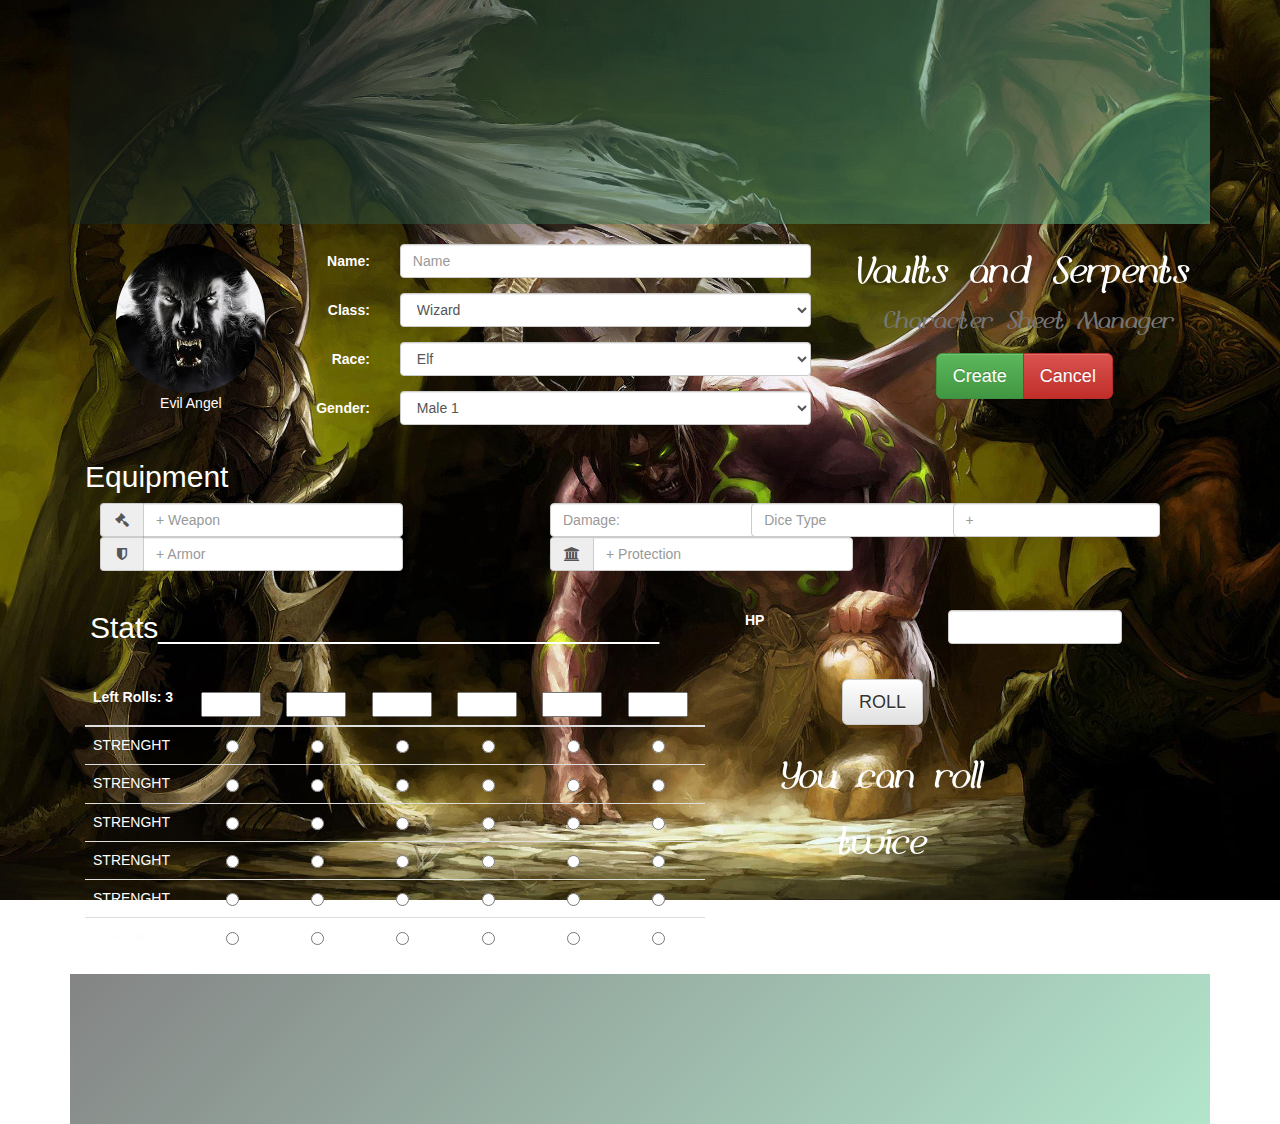
==== commit f19cc48d: "modificacion de stat y Hp" ====
--- a/rogelioDiazJimenez_Final/index.html
+++ b/rogelioDiazJimenez_Final/index.html
@@ -36,7 +36,7 @@
 		        <!--   -->
 				<div class="container" id="pageCreacion">
 				   <!--   -->
-				   <div class="row">
+				   <div id="row1paC" class="row">
 				        <!--   -->
                         <div id="firstpart-personaje" class="col-lg-12" >
                             <!-- Imagen que desplaza la seleccion del personaje  -->
@@ -98,21 +98,22 @@
 							</div>
 						</div>
 				   </div>
-					<div class="row">
+				   <!--   -->
+				   <div id="row2paC" class="row">
 					   <div id="secondpart-personaje" class="col-lg-12">
 						    <h2>Equipment</h2>
 							<div id="equipo-personaje" class="col-lg-6">
-								<div class="input-group  col-lg-3">
+								<div class="input-group  col-lg-6">
 									<span class="input-group-addon"><i class="fa fa-gavel fa-fw"></i></span>
 									<input class="form-control" type="text" placeholder="+ Weapon">
 								</div>
-								<div class="input-group margin-bottom-sm col-lg-3">
+								<div class="input-group margin-bottom-sm col-lg-6">
 									<span class="input-group-addon"><i class="fa fa-shield fa-fw"></i></span>
 									<input class="form-control" type="text" placeholder="+ Armor">
 								</div>
 							</div>
 							<div id="dados-personaje" class="col-lg-6">
-								<form class="form-inline">
+								<form id="dadosInput" class="form-inline">
 								  <div class="form-group col-lg-3">
 								    <label class="sr-only" for="inputDamage">Damage </label>
 								    <input type="text" class="form-control" id="inputDamage" placeholder="Damage: ">
@@ -126,31 +127,28 @@
 								    <input type="text" class="form-control" id="inputPlus" placeholder="+">
 								  </div>
 								</form>
-								<div class="input-group col-lg-6">
+								<div id="protectionInput" class="input-group col-lg-6">
 									<span class="input-group-addon"><i class="fa fa-university fa-fw"></i></span>
 									<input class="form-control" type="text" placeholder="+ Protection">
 								</div>
 							</div>
 					   </div>
+		           </div>
+		           <div id="row3paC" class="row">
 					   <div id="thirdpart-personaje" class="col-lg-12">
-                         
-
-
+							<div class="col-lg-6">
+							  <h2>Stats______________________________</h2>	
+							</div>
+							<div id="hpInput" class="form-group col-lg-6">
+								<label for="inputHP" class="col-lg-4 control-label">HP</label>
+								<div class="col-lg-4">
+									<input type="text" class="form-control" id="inputHP">
+								</div>
+							</div>
 					   </div>
-
-
-
-						<div class="col-lg-12 form-inline"><h2>Stats______________________________ || </h2>
-						<div class="form-group">
-							<label for="inputHP" class="col-lg-4 control-label">HP</label>
-							<div class="col-lg-4">
-								<input type="text" class="form-control" id="inputHP">
-							</div>
-						    <h2> || ________ </h2>
-						</div>
-					</div>
-					<div class="row">
-
+		           </div>
+                   <!--   -->
+				   <div id="row4paC" class="row">
 						<div class="col-md-6">
 							<table class="table text-center">
 								<thead >
@@ -438,12 +436,12 @@
 								</tbody>
 							</table>
 						</div>
-						<div class="col-md-6 text-center">
-							<button type="button" class="btn btn-default btn-lg" data-toggle="tooltip" data-placement="right" title="You can Roll Twice.  Roll Wisely">ROLL</button>
-							<p>You can roll twice <p/> 
-							<p> Roll wisely!!</p>
+						<div id="roll" class="col-md-3 text-center">
+							<button type="button" class="btn btn-default btn-lg" data-toggle="tooltip" data-placement="right">ROLL</button>
+							<h4 class="coolfont1">You can roll twice <h4/> 
+							<h3 class="coolfont1"> Roll wisely!!</h3>
 						</div>
-					</div>
+				   </div>
 			    </div>
 
 			    <div class="container" id="pageHome">
--- a/rogelioDiazJimenez_Final/css/styles.css
+++ b/rogelioDiazJimenez_Final/css/styles.css
@@ -10,6 +10,7 @@
   -moz-background-size: cover;
   -o-background-size: cover;
   background-size: cover;
+  color: #FFFDFD;
 }
 
 header {
@@ -30,7 +31,8 @@
 
 #content {
   overflow: hidden;
-  height: 820px;
+  height: 750px;
+  
 
 }
 
@@ -116,4 +118,32 @@
 #botonerasTitulo{
   margin-top: 2px;
   padding-left: 95px;
-}+}
+
+#dadosInput {
+  margin-left: -200px;
+}
+
+#protectionInput {
+  margin-left: -185px;
+}
+
+
+#row3paC {
+    margin-top: 20px;
+    margin-left: -25px;
+}
+
+#row4paC{
+    margin-top: 20px;
+}
+
+#hpInput{
+  margin-top: 19px;
+}
+
+
+
+
+
+
